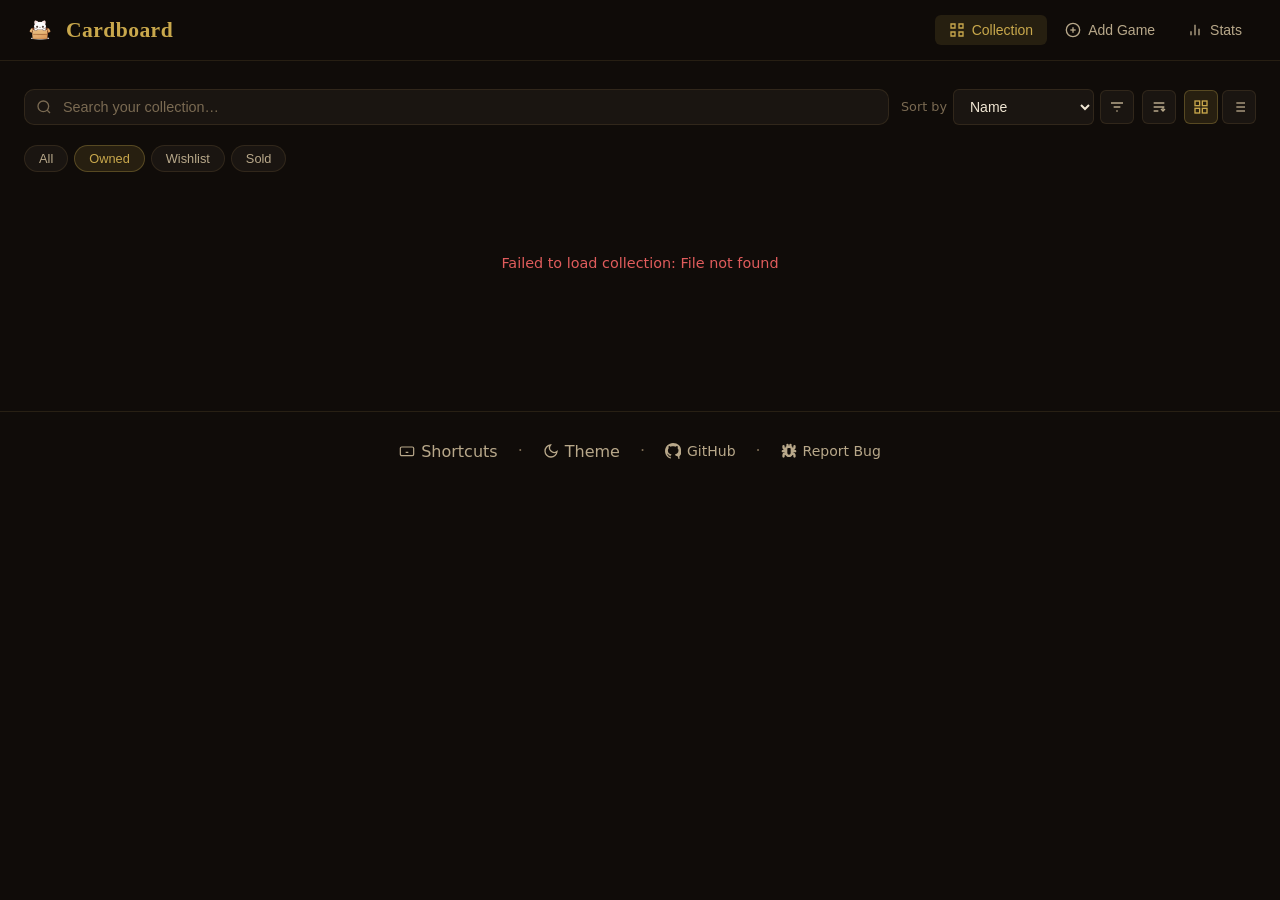
==== frontend/index.html @ 09f538b0 "expansion board game addition feature and bug fixes." ====
<!DOCTYPE html>
<html lang="en">
<head>
  <script>(function(){var t=localStorage.getItem('cardboard_theme');if(t==='light')document.documentElement.setAttribute('data-theme','light');})();</script>
  <meta charset="UTF-8" />
  <meta name="viewport" content="width=device-width, initial-scale=1.0" />
  <title>Cardboard</title>
  <link rel="icon" type="image/png" href="cardboard-icon.png" />
  <link rel="stylesheet" href="css/style.css" />
</head>
<body>
  <!-- Header -->
  <header class="header">
    <div class="header-inner">
      <div class="logo">
        <img class="logo-icon" src="cardboard-icon.png" alt="Cardboard" />
        <span class="logo-text">Cardboard</span>
      </div>
      <nav class="nav">
        <button class="nav-btn active" data-view="collection" title="My Collection">
          <svg viewBox="0 0 24 24" fill="none" stroke="currentColor" stroke-width="2"><path d="M3 3h6v6H3zM15 3h6v6h-6zM3 15h6v6H3zM15 15h6v6h-6z"/></svg>
          <span>Collection</span>
        </button>
        <button class="nav-btn" data-view="add" title="Add Game">
          <svg viewBox="0 0 24 24" fill="none" stroke="currentColor" stroke-width="2"><circle cx="12" cy="12" r="10"/><line x1="12" y1="8" x2="12" y2="16"/><line x1="8" y1="12" x2="16" y2="12"/></svg>
          <span>Add Game</span>
        </button>
        <button class="nav-btn" data-view="stats" title="Statistics">
          <svg viewBox="0 0 24 24" fill="none" stroke="currentColor" stroke-width="2"><line x1="18" y1="20" x2="18" y2="10"/><line x1="12" y1="20" x2="12" y2="4"/><line x1="6" y1="20" x2="6" y2="14"/></svg>
          <span>Stats</span>
        </button>
      </nav>
    </div>
  </header>

  <main class="main">
    <!-- Collection View -->
    <section id="view-collection" class="view active">
      <div class="collection-toolbar">
        <div class="search-wrapper">
          <svg class="search-icon" viewBox="0 0 24 24" fill="none" stroke="currentColor" stroke-width="2"><circle cx="11" cy="11" r="8"/><path d="m21 21-4.35-4.35"/></svg>
          <input type="text" id="collection-search" class="search-input" placeholder="Search your collection…" autocomplete="off" aria-label="Search your collection" />
          <button class="clear-search" id="clear-search" title="Clear search" style="display:none">
            <svg viewBox="0 0 24 24" fill="none" stroke="currentColor" stroke-width="2"><line x1="18" y1="6" x2="6" y2="18"/><line x1="6" y1="6" x2="18" y2="18"/></svg>
          </button>
        </div>
        <div class="toolbar-controls">
          <div class="sort-group">
            <label class="sort-label" for="sort-by">Sort by</label>
            <select id="sort-by" class="select">
              <option value="name">Name</option>
              <option value="date_added">Date Added</option>
              <option value="user_rating">My Rating</option>
              <option value="min_playtime">Playtime</option>
              <option value="min_players">Players</option>
              <option value="difficulty">Difficulty</option>
              <option value="last_played">Last Played</option>
              <option value="purchase_date">Purchase Date</option>
              <option value="purchase_price">Purchase Price</option>
            </select>
            <button id="sort-dir" class="icon-btn sort-dir-btn" title="Toggle sort direction" data-dir="asc">
              <svg viewBox="0 0 24 24" fill="none" stroke="currentColor" stroke-width="2"><path d="M3 6h18M7 12h10M11 18h2"/></svg>
            </button>
          </div>
          <button class="icon-btn" id="show-expansions-btn" title="Show expansions" aria-pressed="false">
            <svg viewBox="0 0 24 24" fill="none" stroke="currentColor" stroke-width="2"><path d="M4 6h16M4 12h16M4 18h7"/><path d="M15 15l3 3 3-3"/><line x1="18" y1="18" x2="18" y2="12"/></svg>
          </button>
          <div class="view-toggle">
            <button class="icon-btn active" id="view-grid" title="Grid view">
              <svg viewBox="0 0 24 24" fill="none" stroke="currentColor" stroke-width="2"><rect x="3" y="3" width="7" height="7"/><rect x="14" y="3" width="7" height="7"/><rect x="3" y="14" width="7" height="7"/><rect x="14" y="14" width="7" height="7"/></svg>
            </button>
            <button class="icon-btn" id="view-list" title="List view">
              <svg viewBox="0 0 24 24" fill="none" stroke="currentColor" stroke-width="2"><line x1="8" y1="6" x2="21" y2="6"/><line x1="8" y1="12" x2="21" y2="12"/><line x1="8" y1="18" x2="21" y2="18"/><line x1="3" y1="6" x2="3.01" y2="6"/><line x1="3" y1="12" x2="3.01" y2="12"/><line x1="3" y1="18" x2="3.01" y2="18"/></svg>
            </button>
          </div>
        </div>
      </div>

      <!-- Advanced filter panel -->
      <div class="filter-panel" id="filter-panel">
        <div class="filter-panel-inner">
          <button class="filter-pill" id="filter-never-played">Never Played</button>
          <div class="filter-field">
            <label class="filter-label" for="filter-players">Players</label>
            <input type="number" id="filter-players" class="filter-input" min="1" max="99" placeholder="any">
          </div>
          <div class="filter-field">
            <label class="filter-label" for="filter-time">Time</label>
            <input type="number" id="filter-time" class="filter-input" min="1" placeholder="any">
            <span class="filter-unit">min</span>
          </div>
          <button class="pick-for-me-btn" id="pick-for-me-btn" style="display:none" aria-label="Pick a random matching game">🎲 Pick for Me</button>
          <div id="filter-mechanics-chips" class="filter-chips-row" style="display:none"></div>
          <div id="filter-categories-chips" class="filter-chips-row" style="display:none"></div>
          <button class="filter-clear-all" id="filter-clear-all">Clear filters</button>
        </div>
      </div>

      <!-- Status filter pills -->
      <div class="status-pills" id="status-pills">
        <button class="pill" data-status="all">All</button>
        <button class="pill active" data-status="owned">Owned</button>
        <button class="pill" data-status="wishlist">Wishlist</button>
        <button class="pill" data-status="sold">Sold</button>
      </div>

      <div id="collection-stats" class="collection-stats"></div>

      <div id="games-container" class="games-grid">
        <div class="loading-spinner">
          <div class="spinner"></div>
          <p>Loading your collection…</p>
        </div>
      </div>

      <div id="empty-state" class="empty-state" style="display:none">
        <svg viewBox="0 0 24 24" fill="none" stroke="currentColor" stroke-width="1.5"><path d="M3 3h6v6H3zM15 3h6v6h-6zM3 15h6v6H3zM15 15h6v6h-6z"/></svg>
        <h2>Your collection is empty</h2>
        <p>Add your first game to get started.</p>
        <button class="btn btn-primary" data-view="add">Add your first game</button>
      </div>
    </section>

    <!-- Add Game View -->
    <section id="view-add" class="view">
      <div class="add-view-inner">
        <div class="page-header">
          <h1>Add a Game</h1>
          <p>Enter game details manually.</p>
        </div>

        <form id="manual-form" class="game-form">
          <div class="form-grid">
            <div class="form-group full-width">
              <label for="m-name">Game Name *</label>
              <input type="text" id="m-name" name="name" required placeholder="e.g. Ticket to Ride" />
            </div>
            <div class="form-group">
              <label for="m-status">Status</label>
              <select id="m-status" name="status" class="form-input">
                <option value="owned">Owned</option>
                <option value="wishlist">Wishlist</option>
                <option value="sold">Sold</option>
              </select>
            </div>
            <div class="form-group">
              <label for="m-year">Year Published</label>
              <input type="number" id="m-year" name="year_published" placeholder="2004" min="1800" max="2030" />
            </div>
            <div class="form-group">
              <label for="m-min-players">Min Players</label>
              <input type="number" id="m-min-players" name="min_players" placeholder="2" min="1" max="20" />
            </div>
            <div class="form-group">
              <label for="m-max-players">Max Players</label>
              <input type="number" id="m-max-players" name="max_players" placeholder="5" min="1" />
            </div>
            <div class="form-group">
              <label for="m-min-playtime">Min Playtime (min)</label>
              <input type="number" id="m-min-playtime" name="min_playtime" placeholder="30" min="1" />
            </div>
            <div class="form-group">
              <label for="m-max-playtime">Max Playtime (min)</label>
              <input type="number" id="m-max-playtime" name="max_playtime" placeholder="90" min="1" />
            </div>
            <div class="form-group">
              <label for="m-difficulty">Difficulty (1–5)</label>
              <input type="number" id="m-difficulty" name="difficulty" placeholder="2.5" min="1" max="5" step="0.1" />
            </div>
            <div class="form-group full-width">
              <label>Cover Image</label>
              <div class="image-edit-area">
                <div class="image-edit-preview" id="add-image-preview">
                  <span class="image-edit-empty">No image</span>
                </div>
                <div class="image-edit-controls">
                  <input type="url" id="m-image-url" name="image_url" class="form-input" placeholder="Paste image URL…" />
                  <div class="image-edit-row">
                    <label class="btn btn-secondary btn-sm image-upload-label">
                      <input type="file" id="add-image-file" accept="image/jpeg,image/png,image/gif,image/webp" style="display:none">
                      <svg viewBox="0 0 24 24" fill="none" stroke="currentColor" stroke-width="2" style="width:14px;height:14px;flex-shrink:0"><path d="M21 15v4a2 2 0 01-2 2H5a2 2 0 01-2-2v-4"/><polyline points="17 8 12 3 7 8"/><line x1="12" y1="3" x2="12" y2="15"/></svg>
                      Upload file
                    </label>
                    <button type="button" class="btn btn-ghost btn-sm" id="add-image-remove" style="display:none">Remove</button>
                  </div>
                </div>
              </div>
            </div>
            <div class="form-group full-width">
              <label for="m-description">Description</label>
              <textarea id="m-description" name="description" rows="3" placeholder="A brief description of the game…"></textarea>
            </div>
            <div class="form-group full-width">
              <label for="m-labels">Labels <span class="hint">(comma-separated, e.g. Favourite, Kid-friendly)</span></label>
              <input type="text" id="m-labels" name="labels_raw" placeholder="Favourite, Solo, Kid-friendly" />
            </div>
            <div class="form-group full-width">
              <label for="m-categories">Categories <span class="hint">(comma-separated)</span></label>
              <input type="text" id="m-categories" name="categories_raw" placeholder="Strategy, Card Game" />
            </div>
            <div class="form-group full-width">
              <label for="m-mechanics">Mechanics <span class="hint">(comma-separated)</span></label>
              <input type="text" id="m-mechanics" name="mechanics_raw" placeholder="Hand Management, Set Collection" />
            </div>
            <div class="form-group full-width">
              <label for="m-designers">Designers <span class="hint">(comma-separated)</span></label>
              <input type="text" id="m-designers" name="designers_raw" placeholder="Alan Moon" />
            </div>
            <div class="form-group full-width">
              <label for="m-publishers">Publishers <span class="hint">(comma-separated)</span></label>
              <input type="text" id="m-publishers" name="publishers_raw" placeholder="Days of Wonder" />
            </div>
            <div class="form-group">
              <label for="m-purchase-date">Purchase Date</label>
              <input type="date" id="m-purchase-date" name="purchase_date" class="date-input" />
            </div>
            <div class="form-group">
              <label for="m-purchase-price">Purchase Price ($)</label>
              <input type="number" id="m-purchase-price" name="purchase_price" placeholder="29.99" step="0.01" min="0" />
            </div>
            <div class="form-group full-width">
              <label for="m-purchase-location">Purchase Location</label>
              <input type="text" id="m-purchase-location" name="purchase_location" placeholder="Amazon, local game shop…" />
            </div>
            <div class="form-group full-width">
              <label for="m-location">Storage Location</label>
              <div class="input-with-toggle">
                <input type="text" id="m-location" name="location" placeholder="Shelf 2, Box A…" />
                <label class="inline-toggle">
                  <input type="checkbox" id="m-show-location" name="show_location">
                  Show on card
                </label>
              </div>
            </div>
          </div>
          <div class="form-actions">
            <button type="submit" class="btn btn-primary">Add to Collection</button>
          </div>
        </form>
      </div>
    </section>

    <!-- Statistics View -->
    <section id="view-stats" class="view">
      <div id="stats-content">
        <div class="loading-spinner">
          <div class="spinner"></div>
          <p>Loading statistics…</p>
        </div>
      </div>
    </section>
  </main>

  <!-- Game Detail Modal -->
  <div id="game-modal" class="modal" role="dialog" aria-modal="true" aria-labelledby="modal-title" style="display:none">
    <div class="modal-backdrop" id="modal-backdrop"></div>
    <div class="modal-container">
      <div class="modal-inner" id="modal-inner"></div>
    </div>
  </div>

  <!-- Toast notifications -->
  <div id="toast-container" class="toast-container"></div>

  <!-- Footer -->
  <footer class="footer">
    <div class="footer-content">
      <button class="footer-link" id="shortcuts-btn" title="Keyboard shortcuts">
        <svg viewBox="0 0 24 24" fill="none" stroke="currentColor" stroke-width="1.8" width="14" height="14"><rect x="2" y="6" width="20" height="13" rx="2"/><path d="M6 10h.01M10 10h.01M14 10h.01M18 10h.01M6 14h.01M18 14h.01M10 14h4"/></svg>
        <span>Shortcuts</span>
      </button>
      <span class="footer-separator">·</span>
      <button class="footer-link" id="theme-toggle-btn" title="Switch to light mode">
        <svg class="theme-icon-moon" viewBox="0 0 24 24" fill="none" stroke="currentColor" stroke-width="2" width="14" height="14"><path d="M21 12.79A9 9 0 1 1 11.21 3 7 7 0 0 0 21 12.79z"/></svg>
        <svg class="theme-icon-sun" viewBox="0 0 24 24" fill="none" stroke="currentColor" stroke-width="2" width="14" height="14"><circle cx="12" cy="12" r="5"/><line x1="12" y1="1" x2="12" y2="3"/><line x1="12" y1="21" x2="12" y2="23"/><line x1="4.22" y1="4.22" x2="5.64" y2="5.64"/><line x1="18.36" y1="18.36" x2="19.78" y2="19.78"/><line x1="1" y1="12" x2="3" y2="12"/><line x1="21" y1="12" x2="23" y2="12"/><line x1="4.22" y1="19.78" x2="5.64" y2="18.36"/><line x1="18.36" y1="5.64" x2="19.78" y2="4.22"/></svg>
        <span>Theme</span>
      </button>
      <span class="footer-separator">·</span>
      <a href="https://github.com/placeholder" class="footer-link" target="_blank" rel="noopener noreferrer" title="GitHub Profile">
        <svg viewBox="0 0 24 24" fill="currentColor"><path d="M12.0288 0.0332031C5.49355 0.0332031 0.0288086 5.498203 0.0288086 12.0332C0.0288086 17.4682 3.51465 21.9432 7.96465 23.3682C8.46465 23.4682 8.66465 23.0682 8.66465 22.8332C8.66465 22.5332 8.64465 21.6332 8.64465 20.6682C5.96465 21.1332 5.26465 19.6682 5.01465 19.0332C4.91465 18.6332 4.31465 17.4682 3.76465 17.1682C3.31465 16.9682 2.71465 16.2682 3.71465 16.2332C4.66465 16.2182 5.36465 17.6682 5.56465 18.0682C6.66465 19.7682 8.31465 19.2332 9.01465 18.8332C9.11465 18.0332 9.36465 17.4682 9.66465 16.8332C6.96465 16.5332 4.31465 15.4682 4.31465 11.3332C4.31465 9.8332 4.76465 8.6682 5.56465 7.8332C5.46465 7.4682 5.01465 6.2332 5.71465 4.5332C5.71465 4.5332 6.71465 3.9682 8.66465 5.6332C9.66465 5.2332 10.7147 5.0332 11.6647 5.0332C13.0147 5.0332 14.3647 5.2332 15.3647 5.6332C17.6647 3.9332 18.6647 4.5332 18.6647 4.5332C19.6647 6.2332 19.0147 7.4682 18.8647 7.8332C19.7647 8.6682 20.2647 9.8332 20.2647 11.3332C20.2647 15.4682 17.2647 16.5332 15.0147 16.8332C15.3647 17.4682 15.6647 18.0332 15.6647 18.8332C16.7647 19.2332 18.6647 19.7682 18.6647 19.7682C19.9647 21.2332 20.0147 23.0332 20.0147 23.4332C20.0147 23.8332 20.4147 24.1682 20.8647 24.1682C21.3647 24.1682 21.7647 23.8332 21.7647 23.4332C21.7647 23.0332 21.6647 21.2332 21.6647 19.7682C21.6647 19.7682 22.7647 18.8332 24.0147 16.8332C24.0147 15.4682 24.0147 13.0332 24.0147 10.0332C24.0147 5.498203 19.5647 0.0332031 12.0288 0.0332031Z"/></svg>
        <span>GitHub</span>
      </a>
      <span class="footer-separator">·</span>
      <a href="#" class="footer-link" title="Report a Bug">
        <svg viewBox="0 0 24 24" fill="none" stroke="currentColor" stroke-width="2"><path d="M10.5 2.75134C10.5 2.33713 10.1642 2.00134 9.75 2.00134C9.33579 2.00134 9 2.33713 9 2.75134V3.50345C9 4.13591 9.19571 4.72266 9.52988 5.20644C8.13703 5.68546 7.11506 6.96179 7.00909 8.49031H6.76245L6.75315 8.49029C5.51052 8.48515 4.50733 7.47364 4.51247 6.23101L4.51861 4.74541C4.52032 4.3312 4.18593 3.99403 3.77172 3.99232C3.35751 3.9906 3.02034 4.325 3.01863 4.73921L3.01248 6.22481C3.00392 8.29586 4.6759 9.98171 6.74695 9.99027L6.76245 9.99031H7V11.5H2.75C2.33579 11.5 2 11.8358 2 12.25C2 12.6642 2.33579 13 2.75 13H7V14.9923H6.76245L6.74695 14.9923C4.6759 15.0009 3.00392 16.6867 3.01248 18.7578L3.01863 20.2434C3.02034 20.6576 3.35751 20.992 3.77172 20.9903C4.18593 20.9886 4.52032 20.6514 4.51861 20.2372L4.51247 18.7516C4.50733 17.509 5.51052 16.4975 6.75315 16.4923L6.76245 16.4923H7.22633C7.86093 18.5251 9.75816 20.0005 12 20.0005C14.2418 20.0005 16.1391 18.5251 16.7737 16.4923H17.2375L17.2468 16.4923C18.4895 16.4975 19.4927 17.509 19.4875 18.7516L19.4814 20.2372C19.4797 20.6514 19.8141 20.9886 20.2283 20.9903C20.6425 20.992 20.9797 20.6576 20.9814 20.2434L20.9875 18.7578C20.9961 16.6867 19.3241 15.0009 17.253 14.9923L17.2375 14.9923H17V13H21.2514C21.6656 13 22.0014 12.6642 22.0014 12.25C22.0014 11.8358 21.6656 11.5 21.2514 11.5H17V9.99031H17.2375L17.253 9.99027C19.3241 9.98171 20.9961 8.29586 20.9875 6.2248L20.9814 4.73921C20.9797 4.325 20.6425 3.9906 20.2283 3.99232C19.8141 3.99403 19.4797 4.3312 19.4814 4.74541L19.4875 6.23101C19.4927 7.47364 18.4895 8.48515 17.2468 8.49029L17.2375 8.49031H16.9909C16.8849 6.96179 15.863 5.68546 14.4701 5.20644C14.8043 4.72267 15 4.13592 15 3.50345V2.75134C15 2.33713 14.6642 2.00134 14.25 2.00134C13.8358 2.00134 13.5 2.33713 13.5 2.75134V3.50345C13.5 4.33188 12.8284 5.00345 12 5.00345C11.1716 5.00345 10.5 4.33188 10.5 3.50345V2.75134ZM8.5 8.75348C8.5 7.51084 9.50736 6.50348 10.75 6.50348H13.25C14.4926 6.50348 15.5 7.51084 15.5 8.75348V15.0005C15.5 16.9335 13.933 18.5005 12 18.5005C10.067 18.5005 8.5 16.9335 8.5 15.0005V8.75348Z" fill="currentColor"/></svg>
        <span>Report Bug</span>
      </a>
    </div>
  </footer>

  <script type="module" src="/js/model-viewer.min.js"></script>
  <script src="js/api.js"></script>
  <script src="js/ui.js"></script>
  <script src="js/confetti.js"></script>
  <script src="js/app.js"></script>
</body>
</html>
---- frontend/css/style.css ----
/* ===== Reset & Base ===== */
*, *::before, *::after { box-sizing: border-box; margin: 0; padding: 0; }

:root {
  --bg:                 #100c09;
  --bg-2:               #1a1511;
  --bg-3:               #241d16;
  --bg-4:               #2e261c;
  --border:             rgba(210,170,100,0.12);
  --border-hover:       rgba(210,170,100,0.30);
  --text:               #f0e6d3;
  --text-2:             #b8a88a;
  --text-3:             #7a6a52;
  --accent:             #c9a84c;
  --accent-2:           #e8c468;
  --accent-glow:        rgba(201,168,76,0.22);
  --danger:             #e05c5c;
  --danger-bg:          rgba(224,92,92,0.12);
  --success:            #6ab572;
  --success-bg:         rgba(106,181,114,0.12);
  --warning:            #e8a020;
  --radius:             10px;
  --radius-sm:          6px;
  --radius-lg:          14px;
  --shadow:             0 4px 24px rgba(0,0,0,0.5);
  --shadow-lg:          0 8px 48px rgba(0,0,0,0.7);
  --transition:         0.18s ease;
  /* Theme-aware variables */
  --bg-glass:           rgba(16,12,9,0.92);
  --overlay:            rgba(0,0,0,0.65);
  --overlay-sm:         rgba(0,0,0,0.45);
  --img-gradient:       rgba(16,12,9,0);
  --img-gradient-end:   rgba(16,12,9,0.72);
  --btn-on-accent:      #1a1208;
  --accent-teal:        #4db8a0;
  --accent-teal-bg:     rgba(77,184,160,0.18);
  --accent-teal-border: rgba(77,184,160,0.4);
}

[data-theme="light"] {
  --bg:               #fdf8f2;
  --bg-2:             #f5ede0;
  --bg-3:             #ede0cf;
  --bg-4:             #e4d5bf;
  --border:           rgba(140,100,50,0.18);
  --border-hover:     rgba(140,100,50,0.40);
  --text:             #2a1f12;
  --text-2:           #6b5740;
  --text-3:           #9a7f63;
  --shadow:           0 4px 24px rgba(0,0,0,0.10);
  --shadow-lg:        0 8px 48px rgba(0,0,0,0.16);
  --accent-glow:      rgba(201,168,76,0.15);
  --danger-bg:        rgba(224,92,92,0.10);
  --success-bg:       rgba(106,181,114,0.10);
  --bg-glass:         rgba(253,248,242,0.92);
  --overlay:          rgba(0,0,0,0.50);
  --overlay-sm:       rgba(0,0,0,0.30);
  --img-gradient:     rgba(253,248,242,0);
  --img-gradient-end: rgba(0,0,0,0.45);
}

html { font-size: 16px; }

body {
  font-family: system-ui, sans-serif;
  background: var(--bg);
  color: var(--text);
  line-height: 1.6;
  -webkit-font-smoothing: antialiased;
  min-height: 100vh;
}

a { color: var(--accent); text-decoration: none; }
a:hover { color: var(--accent-2); text-decoration: underline; }

/* Custom scrollbar */
::-webkit-scrollbar { width: 6px; }
::-webkit-scrollbar-track { background: var(--bg); }
::-webkit-scrollbar-thumb { background: var(--bg-4); border-radius: 3px; }

/* ===== Header ===== */
.header {
  position: sticky;
  top: 0;
  z-index: 100;
  background: var(--bg-glass);
  -webkit-backdrop-filter: blur(12px);
  backdrop-filter: blur(12px);
  border-bottom: 1px solid var(--border);
}

.header-inner {
  max-width: 1400px;
  margin: 0 auto;
  padding: 0 24px;
  height: 60px;
  display: flex;
  align-items: center;
  justify-content: space-between;
  gap: 24px;
}

.logo {
  display: flex;
  align-items: center;
  gap: 10px;
  flex-shrink: 0;
}

.logo-icon {
  width: 32px;
  height: 32px;
  color: var(--accent);
  cursor: pointer;
}

.logo-text {
  font-family: Georgia, serif;
  font-size: 1.35rem;
  font-weight: 700;
  color: var(--accent);
  letter-spacing: 0.02em;
  cursor: pointer;
}

.logo-icon:hover, .logo-text:hover {
  opacity: 0.8;
}

.nav {
  display: flex;
  align-items: center;
  gap: 4px;
}

.nav-btn,
.nav-btn[href] {
  display: flex;
  align-items: center;
  gap: 7px;
  padding: 7px 14px;
  border: none;
  border-radius: var(--radius-sm);
  background: transparent;
  color: var(--text-2);
  font-size: 0.875rem;
  font-weight: 500;
  cursor: pointer;
  transition: background var(--transition), color var(--transition);
  text-decoration: none;
}

.nav-btn svg,
.nav-btn[href] svg { width: 16px; height: 16px; flex-shrink: 0; }

.nav-btn:hover,
.nav-btn[href]:hover { background: var(--bg-3); color: var(--text); text-decoration: none; }

/* ===== Footer ===== */
.footer {
  padding: 24px 0;
  text-align: center;
  border-top: 1px solid var(--border);
  margin-top: 48px;
}

.footer-content {
  display: inline-flex;
  align-items: center;
  gap: 12px;
  flex-wrap: wrap;
  justify-content: center;
}

.footer-link {
  display: inline-flex;
  align-items: center;
  gap: 6px;
  color: var(--text-2);
  font-size: 0.875rem;
  text-decoration: none;
  transition: color var(--transition);
  padding: 4px 8px;
  border-radius: var(--radius-sm);
}

.footer-link:hover {
  color: var(--text);
  background: var(--bg-3);
}

.footer-link svg {
  width: 16px;
  height: 16px;
}

.footer-separator {
  color: var(--text-3);
  font-weight: 500;
}

button.footer-link {
  background: none;
  border: none;
  cursor: pointer;
  font-family: inherit;
  font-size: inherit;
}

/* ===== Theme Toggle Icons ===== */
.theme-icon-sun  { display: none; }
.theme-icon-moon { display: block; }
[data-theme="light"] .theme-icon-sun  { display: block; }
[data-theme="light"] .theme-icon-moon { display: none; }

/* ===== Shortcuts Overlay ===== */
.shortcuts-overlay {
  position: fixed;
  inset: 0;
  background: var(--overlay);
  display: flex;
  align-items: center;
  justify-content: center;
  z-index: 500;
  opacity: 0;
  transition: opacity 0.18s ease;
}
.shortcuts-overlay.open { opacity: 1; }

.shortcuts-panel {
  background: var(--bg-2);
  border: 1px solid var(--border);
  border-radius: var(--radius-lg);
  padding: 20px 24px 24px;
  min-width: 300px;
  max-width: 400px;
  width: 90%;
  box-shadow: var(--shadow-lg);
}

.shortcuts-header {
  display: flex;
  align-items: center;
  justify-content: space-between;
  margin-bottom: 16px;
}

.shortcuts-title {
  font-size: 0.95rem;
  font-weight: 600;
  color: var(--text);
}

.shortcuts-close {
  background: none;
  border: none;
  cursor: pointer;
  color: var(--text-3);
  padding: 4px;
  border-radius: var(--radius-sm);
  display: flex;
  transition: color var(--transition);
}
.shortcuts-close:hover { color: var(--text); }

.shortcuts-list {
  list-style: none;
  margin: 0;
  padding: 0;
  display: flex;
  flex-direction: column;
  gap: 10px;
}

.shortcuts-row {
  display: flex;
  align-items: center;
  gap: 14px;
}

.kbd {
  display: inline-flex;
  align-items: center;
  justify-content: center;
  min-width: 36px;
  padding: 3px 8px;
  background: var(--bg-3);
  border: 1px solid var(--border-hover);
  border-radius: 5px;
  font-family: monospace;
  font-size: 0.8rem;
  color: var(--accent);
  flex-shrink: 0;
}

.shortcuts-desc {
  font-size: 0.875rem;
  color: var(--text-2);
}

.nav-btn.active {
  background: rgba(201,168,76,0.12);
  color: var(--accent);
}

/* ===== Main Layout ===== */
.main {
  max-width: 1400px;
  margin: 0 auto;
  padding: 28px 24px;
}

/* ===== Views ===== */
.view { display: none; }
.view.active { display: block; }

/* ===== Collection Toolbar ===== */
.collection-toolbar {
  display: flex;
  align-items: center;
  gap: 12px;
  margin-bottom: 20px;
  flex-wrap: wrap;
}

.search-wrapper {
  position: relative;
  flex: 1;
  min-width: 200px;
}

.search-icon {
  position: absolute;
  left: 12px;
  top: 50%;
  transform: translateY(-50%);
  width: 16px;
  height: 16px;
  color: var(--text-3);
  pointer-events: none;
}

.search-input {
  width: 100%;
  padding: 9px 36px 9px 38px;
  background: var(--bg-2);
  border: 1px solid var(--border);
  border-radius: var(--radius);
  color: var(--text);
  font-size: 0.9rem;
  outline: none;
  transition: border-color var(--transition);
}

.search-input::placeholder { color: var(--text-3); }
.search-input:focus { border-color: var(--accent); }

.clear-search {
  position: absolute;
  right: 8px;
  top: 50%;
  transform: translateY(-50%);
  background: none;
  border: none;
  color: var(--text-3);
  cursor: pointer;
  padding: 4px;
  display: flex;
  align-items: center;
}

.clear-search svg { width: 14px; height: 14px; }
.clear-search:hover { color: var(--text); }

/* Filter panel */
.filter-panel {
  overflow: hidden;
  max-height: 0;
  opacity: 0;
  transition: max-height 0.25s ease, opacity 0.2s ease, margin-bottom 0.25s ease;
  margin-bottom: 0;
}
.filter-panel.open {
  max-height: 300px;
  opacity: 1;
  margin-bottom: 16px;
}
.filter-chips-row {
  flex-basis: 100%;
  display: flex;
  flex-wrap: wrap;
  gap: 8px;
}
.filter-panel-inner {
  display: flex;
  align-items: center;
  gap: 12px;
  padding: 10px 14px;
  background: var(--bg-2);
  border: 1px solid var(--border);
  border-radius: var(--radius);
  flex-wrap: wrap;
}
.filter-pill {
  padding: 5px 14px;
  border: 1px solid var(--border);
  border-radius: 20px;
  background: var(--bg-3);
  color: var(--text-2);
  font-size: 0.8rem;
  font-weight: 500;
  cursor: pointer;
  transition: background var(--transition), color var(--transition), border-color var(--transition);
  white-space: nowrap;
}
.filter-pill:hover { background: var(--bg-4); color: var(--text); border-color: var(--border-hover); }
.filter-pill.active { background: rgba(201,168,76,0.12); color: var(--accent); border-color: rgba(201,168,76,0.3); }
.filter-field {
  display: flex;
  align-items: center;
  gap: 6px;
}
.filter-label {
  font-size: 0.8rem;
  color: var(--text-2);
  white-space: nowrap;
}
.filter-input {
  width: 64px;
  padding: 5px 8px;
  background: var(--bg-3);
  border: 1px solid var(--border);
  border-radius: var(--radius-sm);
  color: var(--text);
  font-size: 0.85rem;
  outline: none;
  transition: border-color var(--transition);
}
.filter-input:focus { border-color: var(--accent); }
.filter-unit {
  font-size: 0.8rem;
  color: var(--text-3);
}
.filter-clear-all {
  margin-left: auto;
  padding: 5px 12px;
  background: none;
  border: 1px solid var(--border);
  border-radius: var(--radius-sm);
  color: var(--text-3);
  font-size: 0.78rem;
  cursor: pointer;
  transition: color var(--transition), border-color var(--transition);
}
.filter-clear-all:hover { color: var(--danger); border-color: var(--danger); }

.pick-for-me-btn {
  padding: 5px 14px;
  background: var(--accent);
  border: none;
  border-radius: var(--radius-sm);
  color: var(--btn-on-accent);
  font-size: 0.8rem;
  font-weight: 600;
  cursor: pointer;
  white-space: nowrap;
  transition: background var(--transition), transform 0.1s;
}
.pick-for-me-btn:hover { background: var(--accent-2); }
.pick-for-me-btn:active { transform: scale(0.96); }

.toolbar-controls {
  display: flex;
  align-items: center;
  gap: 8px;
  flex-wrap: wrap;
}

.sort-group {
  display: flex;
  align-items: center;
  gap: 6px;
}

.sort-label {
  font-size: 0.8rem;
  color: var(--text-3);
  white-space: nowrap;
}

.select {
  padding: 8px 12px;
  background: var(--bg-2);
  border: 1px solid var(--border);
  border-radius: var(--radius-sm);
  color: var(--text);
  font-size: 0.875rem;
  outline: none;
  cursor: pointer;
  transition: border-color var(--transition);
}

.select:hover, .select:focus { border-color: var(--accent); }

.icon-btn {
  display: flex;
  align-items: center;
  justify-content: center;
  width: 34px;
  height: 34px;
  background: var(--bg-2);
  border: 1px solid var(--border);
  border-radius: var(--radius-sm);
  color: var(--text-2);
  cursor: pointer;
  transition: background var(--transition), color var(--transition), border-color var(--transition);
}

.icon-btn svg { width: 16px; height: 16px; }
.icon-btn:hover { background: var(--bg-3); color: var(--text); border-color: var(--border-hover); }
.icon-btn.active { background: rgba(201,168,76,0.12); color: var(--accent); border-color: rgba(201,168,76,0.3); }

.view-toggle { display: flex; gap: 4px; }

/* ===== Collection Stats ===== */
.collection-stats {
  font-size: 0.82rem;
  color: var(--text-3);
  margin-bottom: 20px;
  letter-spacing: 0.02em;
}

/* ===== Games Grid ===== */
.games-grid {
  display: grid;
  grid-template-columns: repeat(auto-fill, minmax(200px, 1fr));
  gap: 18px;
}

/* ===== Games List ===== */
.games-list {
  display: flex;
  flex-direction: column;
  gap: 8px;
}

/* ===== Game Card ===== */
.game-card {
  background: var(--bg-2);
  border: 1px solid var(--border);
  border-radius: var(--radius-lg);
  overflow: hidden;
  cursor: pointer;
  transition: transform var(--transition), border-color var(--transition), box-shadow var(--transition);
  display: flex;
  flex-direction: column;
}

.game-card:hover {
  transform: translateY(-3px);
  border-color: var(--accent);
  box-shadow: 0 8px 32px rgba(201,168,76,0.15);
}

.game-card-image {
  aspect-ratio: 3/4;
  background: var(--bg-3);
  display: flex;
  align-items: center;
  justify-content: center;
  overflow: hidden;
  position: relative;
}

.game-card-image img {
  width: 100%;
  height: 100%;
  object-fit: cover;
  display: block;
}

.placeholder-icon {
  width: 48px;
  height: 48px;
  color: var(--text-3);
  display: flex;
  flex-shrink: 0;
}

.game-card-body {
  padding: 14px;
  display: flex;
  flex-direction: column;
  gap: 8px;
  flex: 1;
}

.game-card-title {
  font-family: Georgia, serif;
  font-size: 0.95rem;
  font-weight: 700;
  color: var(--text);
  line-height: 1.3;
  display: -webkit-box;
  -webkit-line-clamp: 2;
  -webkit-box-orient: vertical;
  overflow: hidden;
}

.game-card-meta {
  display: flex;
  flex-wrap: wrap;
  gap: 4px;
}

.game-card-footer {
  margin-top: auto;
  display: flex;
  flex-direction: column;
  gap: 4px;
}

/* ===== Chips / Tags ===== */
.chip {
  display: inline-flex;
  align-items: center;
  padding: 2px 8px;
  background: var(--bg-3);
  border: 1px solid var(--border);
  border-radius: 20px;
  font-size: 0.72rem;
  color: var(--text-2);
  white-space: nowrap;
}

.chip-difficulty {
  background: rgba(201,168,76,0.1);
  border-color: rgba(201,168,76,0.25);
  color: var(--accent);
}

.tag {
  display: inline-flex;
  align-items: center;
  padding: 3px 10px;
  background: var(--bg-3);
  border-radius: 20px;
  font-size: 0.75rem;
  color: var(--text-2);
  border: 1px solid var(--border);
}

/* ===== Rating Stars ===== */
.rating-row { display: flex; align-items: center; gap: 6px; }

.rating-stars { display: flex; gap: 2px; }

.star {
  width: 14px;
  height: 14px;
  fill: var(--accent);
  color: var(--accent);
}

.star.empty {
  fill: none;
  color: var(--text-3);
  stroke: var(--text-3);
  stroke-width: 1.5;
}

.rating-num {
  font-size: 0.78rem;
  color: var(--text-2);
  font-weight: 500;
}

.unrated {
  font-size: 0.75rem;
  color: var(--text-3);
  font-style: italic;
}

.last-played-line {
  font-size: 0.72rem;
  color: var(--text-3);
}

/* ===== Game List Item ===== */
.game-list-item {
  display: flex;
  align-items: center;
  gap: 14px;
  padding: 12px 16px;
  background: var(--bg-2);
  border: 1px solid var(--border);
  border-radius: var(--radius);
  cursor: pointer;
  transition: border-color var(--transition), background var(--transition);
}

.game-list-item:hover { border-color: var(--accent); background: var(--bg-3); }

.list-thumb {
  width: 52px;
  height: 52px;
  border-radius: var(--radius-sm);
  overflow: hidden;
  background: var(--bg-3);
  flex-shrink: 0;
  display: flex;
  align-items: center;
  justify-content: center;
}

.list-thumb img { width: 100%; height: 100%; object-fit: cover; }

.list-info { flex: 1; min-width: 0; }

.list-title {
  font-weight: 600;
  font-size: 0.95rem;
  white-space: nowrap;
  overflow: hidden;
  text-overflow: ellipsis;
}

.list-meta {
  font-size: 0.78rem;
  color: var(--text-2);
  margin-top: 2px;
}

.list-rating {
  display: flex;
  align-items: center;
  gap: 6px;
  flex-shrink: 0;
}

/* ===== Loading & Empty ===== */
.loading-spinner {
  display: flex;
  flex-direction: column;
  align-items: center;
  justify-content: center;
  gap: 14px;
  padding: 60px 20px;
  color: var(--text-2);
  font-size: 0.9rem;
  grid-column: 1 / -1;
}

.spinner {
  width: 32px;
  height: 32px;
  border: 3px solid var(--bg-3);
  border-top-color: var(--accent);
  border-radius: 50%;
  animation: spin 0.7s linear infinite;
}

@keyframes spin { to { transform: rotate(360deg); } }

.empty-state {
  display: flex;
  flex-direction: column;
  align-items: center;
  gap: 16px;
  padding: 80px 20px;
  text-align: center;
  color: var(--text-3);
}

.empty-state svg { width: 56px; height: 56px; }
.empty-state h2 { font-size: 1.2rem; color: var(--text-2); font-weight: 600; }
.empty-state p { font-size: 0.9rem; max-width: 280px; }

/* ===== Add Game View ===== */
.add-view-inner {
  max-width: 800px;
  margin: 0 auto;
}

.page-header {
  margin-bottom: 28px;
}

.page-header h1 {
  font-family: Georgia, serif;
  font-size: 1.8rem;
  font-weight: 700;
  color: var(--text);
}

.page-header p {
  color: var(--text-2);
  font-size: 0.9rem;
  margin-top: 4px;
}

/* ===== Forms ===== */
.game-form {
  background: var(--bg-2);
  border: 1px solid var(--border);
  border-radius: var(--radius-lg);
  padding: 28px;
}

.form-grid {
  display: grid;
  grid-template-columns: repeat(2, 1fr);
  gap: 18px;
}

.form-group {
  display: flex;
  flex-direction: column;
  gap: 6px;
  position: relative;
}

.form-group.full-width { grid-column: 1 / -1; }

.form-group label {
  font-size: 0.8rem;
  font-weight: 500;
  color: var(--text-2);
  text-transform: uppercase;
  letter-spacing: 0.05em;
}

.form-group input:focus,
.form-group textarea:focus,
.form-input:focus { border-color: var(--accent); }

.form-group input::placeholder,
.form-group textarea::placeholder,
.form-input::placeholder { color: var(--text-3); }

.form-group textarea { resize: vertical; }

.hint {
  font-size: 0.75rem;
  color: var(--text-3);
  font-weight: 400;
  text-transform: none;
  letter-spacing: 0;
}

.form-actions {
  display: flex;
  justify-content: flex-end;
  margin-top: 24px;
  padding-top: 20px;
  border-top: 1px solid var(--border);
}

/* ===== Buttons ===== */
.btn {
  display: inline-flex;
  align-items: center;
  justify-content: center;
  gap: 7px;
  padding: 9px 18px;
  border: none;
  border-radius: var(--radius-sm);
  font-size: 0.875rem;
  font-weight: 500;
  font-family: inherit;
  cursor: pointer;
  transition: background var(--transition), opacity var(--transition), box-shadow var(--transition);
  white-space: nowrap;
}

.btn svg { width: 15px; height: 15px; flex-shrink: 0; }

.btn-primary {
  background: var(--accent);
  color: var(--btn-on-accent);
  font-weight: 600;
}

.btn-primary:hover {
  background: var(--accent-2);
  box-shadow: 0 4px 16px var(--accent-glow);
}

.btn-secondary {
  background: var(--bg-3);
  color: var(--text);
  border: 1px solid var(--border);
}

.btn-secondary:hover { background: var(--bg-4); border-color: var(--border-hover); }

.btn-ghost {
  background: transparent;
  color: var(--text-2);
  border: 1px solid transparent;
}

.btn-ghost:hover { background: var(--bg-3); color: var(--text); border-color: var(--border); }

.btn-danger {
  background: var(--danger-bg);
  color: var(--danger);
  border: 1px solid rgba(224,92,92,0.25);
}

.btn-danger:hover { background: rgba(224,92,92,0.2); }

.btn-sm { padding: 5px 12px; font-size: 0.8rem; }

/* ===== Modal ===== */
.modal {
  display: none;
  position: fixed;
  inset: 0;
  z-index: 200;
  align-items: center;
  justify-content: center;
  padding: 20px;
}

.modal-backdrop {
  position: absolute;
  inset: 0;
  background: var(--overlay);
  backdrop-filter: blur(4px);
}

.modal-container {
  position: relative;
  z-index: 1;
  width: 100%;
  max-width: 640px;
  max-height: 90vh;
  overflow-y: auto;
  background: var(--bg-2);
  border-radius: var(--radius-lg);
  border: 1px solid var(--border-hover);
  box-shadow: var(--shadow-lg);
  transform: scale(0.96) translateY(10px);
  opacity: 0;
  transition: transform 0.2s ease, opacity 0.2s ease;
}

.modal.open .modal-container {
  transform: scale(1) translateY(0);
  opacity: 1;
}

/* ===== Modal Hero ===== */
.modal-hero {
  height: 220px;
  background-size: cover;
  background-position: center;
  position: relative;
  border-radius: var(--radius-lg) var(--radius-lg) 0 0;
  overflow: hidden;
}

.modal-hero-overlay {
  position: absolute;
  inset: 0;
  background: linear-gradient(to bottom, var(--img-gradient) 0%, var(--img-gradient-end) 100%);
}

.modal-hero-placeholder {
  background: var(--bg-3);
  display: flex;
  align-items: center;
  justify-content: center;
}

.modal-hero-placeholder .placeholder-icon {
  width: 64px;
  height: 64px;
}

.modal-close {
  position: absolute;
  top: 12px;
  right: 12px;
  width: 34px;
  height: 34px;
  background: var(--overlay-sm);
  border: 1px solid var(--border);
  border-radius: 50%;
  color: var(--text);
  cursor: pointer;
  display: flex;
  align-items: center;
  justify-content: center;
  transition: background var(--transition);
  z-index: 2;
}

.modal-close svg { width: 16px; height: 16px; }
.modal-close:hover { background: var(--overlay); }

.modal-back-btn {
  position: absolute;
  top: 12px;
  left: 12px;
  width: 34px;
  height: 34px;
  border-radius: 50%;
  background: var(--overlay-sm);
  border: 1px solid var(--border);
  color: var(--text);
  cursor: pointer;
  display: flex;
  align-items: center;
  justify-content: center;
  transition: background var(--transition);
  z-index: 2;
}
.modal-back-btn svg { width: 18px; height: 18px; }
.modal-back-btn:hover { background: var(--overlay); }

/* ===== Modal Body ===== */
.modal-body {
  padding: 24px;
  display: flex;
  flex-direction: column;
  gap: 20px;
}

.modal-title-row {
  display: flex;
  align-items: baseline;
  gap: 12px;
  flex-wrap: wrap;
}

.modal-title {
  font-family: Georgia, serif;
  font-size: 1.5rem;
  font-weight: 700;
  line-height: 1.2;
}

.modal-year {
  font-size: 0.9rem;
  color: var(--text-3);
  flex-shrink: 0;
}

.modal-chips {
  display: flex;
  flex-wrap: wrap;
  gap: 6px;
}

/* ===== Difficulty Bar ===== */
.modal-difficulty { display: flex; align-items: center; gap: 10px; }

.difficulty-bar {
  display: flex;
  gap: 3px;
}

.diff-segment {
  width: 28px;
  height: 6px;
  background: var(--bg-4);
  border-radius: 3px;
  transition: background var(--transition);
}

.diff-segment.filled { background: var(--accent); }

.diff-label {
  font-size: 0.78rem;
  color: var(--text-2);
}

/* ===== Modal Tags ===== */
.modal-tags-group { display: flex; flex-direction: column; gap: 6px; }

.modal-tags-label {
  font-size: 0.75rem;
  font-weight: 600;
  text-transform: uppercase;
  letter-spacing: 0.06em;
  color: var(--text-3);
}

.modal-tags { display: flex; flex-wrap: wrap; gap: 5px; }

/* ===== Expansion relationship ===== */
.modal-part-of {
  font-size: 0.85rem;
  color: var(--text-3);
  margin-bottom: 4px;
}

.expansion-link-btn {
  background: none;
  border: none;
  padding: 0;
  color: var(--accent);
  cursor: pointer;
  font-size: inherit;
  font-family: inherit;
  text-decoration: underline;
  text-underline-offset: 2px;
}
.expansion-link-btn:hover { color: var(--accent-hover, var(--accent)); }

.expansion-chip {
  background: var(--bg-3);
  border: 1px solid var(--border);
  border-radius: 20px;
  padding: 3px 10px;
  font-size: 0.8rem;
  cursor: pointer;
  font-family: inherit;
  color: var(--text);
  transition: background 0.15s, border-color 0.15s;
}
.expansion-chip:hover { background: var(--bg-4); border-color: var(--accent); color: var(--accent); }
.expansion-chip.expansion-chip-wishlist { border-color: var(--accent-teal); color: var(--accent-teal); }
.expansion-chip.expansion-chip-sold     { opacity: 0.55; }

/* Base game picker (edit mode) */
.base-game-picker {
  display: flex;
  gap: 6px;
  align-items: center;
}
.base-game-picker .form-input { flex: 1; }

.base-game-dropdown {
  position: absolute;
  z-index: 200;
  background: var(--bg-2);
  border: 1px solid var(--border);
  border-radius: 8px;
  overflow: hidden;
  box-shadow: 0 4px 16px rgba(0,0,0,0.3);
  max-height: 240px;
  overflow-y: auto;
}
.base-game-option {
  display: block;
  width: 100%;
  background: none;
  border: none;
  padding: 9px 14px;
  text-align: left;
  font-size: 0.9rem;
  font-family: inherit;
  color: var(--text);
  cursor: pointer;
}
.base-game-option:hover { background: var(--bg-4); }

/* ===== Modal Sections ===== */
.modal-section { display: flex; flex-direction: column; gap: 8px; }

.section-label {
  font-size: 0.75rem;
  font-weight: 600;
  text-transform: uppercase;
  letter-spacing: 0.06em;
  color: var(--text-3);
}

.section-label-row {
  display: flex;
  align-items: center;
  justify-content: space-between;
}

/* ===== Rating Widget ===== */
.rating-widget {
  display: flex;
  align-items: center;
  gap: 10px;
  flex-wrap: wrap;
}

.rating-stars-interactive {
  display: flex;
  gap: 2px;
}

.star-btn {
  background: none;
  border: none;
  padding: 2px;
  cursor: pointer;
  color: var(--text-3);
  transition: color var(--transition), transform var(--transition);
}

.star-btn svg {
  width: 22px;
  height: 22px;
  fill: none;
  stroke: currentColor;
  stroke-width: 1.5;
  transition: fill var(--transition), stroke var(--transition);
}

.star-btn.active svg { fill: var(--accent); stroke: var(--accent); }
.star-btn:hover { transform: scale(1.15); }

.rating-display {
  font-size: 1rem;
  font-weight: 600;
  color: var(--text);
  min-width: 24px;
}

/* ===== Last Played Row ===== */
.last-played-row { display: flex; align-items: center; gap: 8px; }

.date-input {
  padding: 8px 12px;
  background: var(--bg-3);
  border: 1px solid var(--border);
  border-radius: var(--radius-sm);
  color: var(--text);
  font-family: inherit;
  font-size: 0.875rem;
  outline: none;
  transition: border-color var(--transition);
  color-scheme: dark;
}

.date-input:focus { border-color: var(--accent); }

/* Prevent iOS Safari viewport zoom when focusing date inputs (font-size < 16px triggers zoom) */
@media (max-width: 768px) {
  input[type="date"] { font-size: 16px; }
}
/* Ensure dark-theme native picker for all date inputs regardless of CSS class */
input[type="date"] { color-scheme: dark; }

/* ===== Description ===== */
.description-text {
  font-size: 0.875rem;
  color: var(--text-2);
  line-height: 1.65;
}

/* ===== Notes ===== */
.notes-input {
  padding: 10px 12px;
  background: var(--bg-3);
  border: 1px solid var(--border);
  border-radius: var(--radius-sm);
  color: var(--text);
  font-family: inherit;
  font-size: 0.875rem;
  line-height: 1.5;
  resize: vertical;
  outline: none;
  transition: border-color var(--transition);
  width: 100%;
}

.notes-input:focus { border-color: var(--accent); }
.notes-input::placeholder { color: var(--text-3); }

/* ===== Instructions ===== */
.instructions-existing {
  display: flex;
  align-items: center;
  gap: 10px;
  padding: 10px 14px;
  background: var(--bg-3);
  border: 1px solid var(--border);
  border-radius: var(--radius-sm);
}

.instructions-existing svg { width: 18px; height: 18px; color: var(--accent); flex-shrink: 0; }

.instructions-link {
  flex: 1;
  font-size: 0.875rem;
  color: var(--accent);
  white-space: nowrap;
  overflow: hidden;
  text-overflow: ellipsis;
}

.instructions-upload { display: flex; }

.upload-label { display: inline-flex; cursor: pointer; }

.upload-trigger {
  display: inline-flex;
  align-items: center;
  gap: 7px;
  cursor: pointer;
}

.upload-trigger svg { width: 15px; height: 15px; }

/* ===== Play Sessions ===== */
.log-session-form {
  background: var(--bg-3);
  border: 1px solid var(--border);
  border-radius: var(--radius);
  padding: 16px;
  margin-bottom: 12px;
}

.session-form-grid {
  display: grid;
  grid-template-columns: repeat(2, 1fr);
  gap: 12px;
  margin-bottom: 12px;
}

.session-form-grid .form-group label {
  font-size: 0.75rem;
  color: var(--text-3);
  font-weight: 500;
  text-transform: uppercase;
  letter-spacing: 0.04em;
}

.session-form-grid .full-width { grid-column: 1 / -1; }

.session-form-actions { display: flex; gap: 8px; }

.sessions-list {
  display: flex;
  flex-direction: column;
  gap: 6px;
}

.session-item {
  display: flex;
  align-items: flex-start;
  gap: 10px;
  padding: 10px 14px;
  background: var(--bg-3);
  border: 1px solid var(--border);
  border-radius: var(--radius-sm);
}

.session-info {
  flex: 1;
  display: flex;
  flex-wrap: wrap;
  align-items: center;
  gap: 6px;
  min-width: 0;
}

.session-date {
  font-weight: 600;
  font-size: 0.875rem;
  color: var(--text);
}

.session-meta {
  font-size: 0.78rem;
  color: var(--text-2);
  background: var(--bg-4);
  padding: 1px 8px;
  border-radius: 20px;
}

.session-notes {
  font-size: 0.78rem;
  color: var(--text-3);
  font-style: italic;
  width: 100%;
}

.session-delete {
  background: none;
  border: none;
  color: var(--text-3);
  cursor: pointer;
  padding: 2px;
  display: flex;
  align-items: center;
  flex-shrink: 0;
  transition: color var(--transition);
}

.session-delete svg { width: 15px; height: 15px; }
.session-delete:hover { color: var(--danger); }

.no-sessions {
  font-size: 0.83rem;
  color: var(--text-3);
  font-style: italic;
  padding: 8px 0;
}

/* ===== Edit Details ===== */
.edit-details {
  border: 1px solid var(--border);
  border-radius: var(--radius);
  overflow: hidden;
}

.edit-details-summary {
  padding: 12px 16px;
  font-size: 0.85rem;
  font-weight: 600;
  color: var(--text-2);
  cursor: pointer;
  list-style: none;
  background: var(--bg-3);
  transition: background var(--transition), color var(--transition);
  user-select: none;
}

.edit-details-summary::-webkit-details-marker { display: none; }
.edit-details[open] .edit-details-summary { border-bottom: 1px solid var(--border); }
.edit-details-summary:hover { background: var(--bg-4); color: var(--text); }

.edit-form-grid {
  display: grid;
  grid-template-columns: repeat(2, 1fr);
  gap: 14px;
  padding: 18px 16px;
}

.edit-form-grid .form-group label {
  font-size: 0.75rem;
  color: var(--text-3);
  font-weight: 500;
  text-transform: uppercase;
  letter-spacing: 0.04em;
}

/* ===== Modal Actions ===== */
.modal-actions {
  display: flex;
  justify-content: space-between;
  align-items: center;
  padding-top: 16px;
  border-top: 1px solid var(--border);
  gap: 10px;
  flex-wrap: wrap;
}

.modal-actions-right { display: flex; gap: 8px; }

/* ===== Toast ===== */
.toast-container {
  position: fixed;
  bottom: 24px;
  right: 24px;
  z-index: 300;
  display: flex;
  flex-direction: column;
  gap: 8px;
  max-width: 340px;
}

.toast {
  padding: 12px 18px;
  border-radius: var(--radius);
  font-size: 0.875rem;
  font-weight: 500;
  box-shadow: var(--shadow);
  animation: slideIn 0.25s ease;
  transition: opacity 0.3s ease, transform 0.3s ease;
}

.toast.hide { opacity: 0; transform: translateX(20px); }

@keyframes slideIn {
  from { opacity: 0; transform: translateX(20px); }
  to   { opacity: 1; transform: translateX(0); }
}

.toast-info      { background: var(--bg-4); color: var(--text); border: 1px solid var(--border-hover); }
.toast-success   { background: var(--success-bg); color: var(--success); border: 1px solid rgba(106,181,114,0.3); }
.toast-error     { background: var(--danger-bg); color: var(--danger); border: 1px solid rgba(224,92,92,0.3); }
.toast-milestone { background: rgba(201,168,76,0.15); color: var(--accent-2); border: 1px solid rgba(201,168,76,0.45); font-weight: 600; }

/* ===== Confirm Dialog ===== */
.confirm-overlay {
  position: fixed;
  inset: 0;
  background: var(--overlay);
  backdrop-filter: blur(4px);
  z-index: 400;
  display: flex;
  align-items: center;
  justify-content: center;
  padding: 20px;
  animation: fadeIn 0.15s ease;
}

@keyframes fadeIn { from { opacity: 0; } to { opacity: 1; } }

.confirm-dialog {
  background: var(--bg-2);
  border: 1px solid var(--border-hover);
  border-radius: var(--radius-lg);
  padding: 28px;
  max-width: 400px;
  width: 100%;
  box-shadow: var(--shadow-lg);
  animation: popIn 0.2s ease;
}

@keyframes popIn {
  from { transform: scale(0.94); opacity: 0; }
  to   { transform: scale(1); opacity: 1; }
}

.confirm-title {
  font-family: Georgia, serif;
  font-size: 1.15rem;
  margin-bottom: 10px;
}

.confirm-message {
  font-size: 0.875rem;
  color: var(--text-2);
  margin-bottom: 24px;
  line-height: 1.5;
}

.confirm-actions { display: flex; justify-content: flex-end; gap: 8px; }

/* ===== Game Dates ===== */
.game-date-added {
  font-size: 0.68rem;
  color: var(--text-3);
}

/* Expansion card / list badges */
.card-expansion-badge {
  font-size: 0.68rem;
  color: var(--text-3);
  background: var(--bg-3);
  border: 1px solid var(--border);
  border-radius: 10px;
  padding: 2px 7px;
  align-self: flex-start;
}

.card-expansion-tag {
  font-size: 0.72rem;
  color: var(--text-3);
  display: block;
  margin-bottom: 2px;
}

.list-expansion-prefix {
  color: var(--text-3);
  font-size: 0.85em;
}

.list-info-expansion {
  padding-left: 16px;
  border-left: 2px solid var(--border);
}

.game-dates-row {
  display: flex;
  gap: 20px;
  flex-wrap: wrap;
  font-size: 0.78rem;
  color: var(--text-3);
  padding-top: 4px;
}

.game-dates-label {
  font-weight: 600;
  text-transform: uppercase;
  letter-spacing: 0.05em;
  font-size: 0.68rem;
  color: var(--text-3);
  margin-right: 4px;
}

/* ===== Status Filter Pills ===== */
.status-pills {
  display: flex;
  gap: 6px;
  margin-bottom: 16px;
  flex-wrap: wrap;
}

.pill {
  padding: 5px 14px;
  border: 1px solid var(--border);
  border-radius: 20px;
  background: var(--bg-2);
  color: var(--text-2);
  font-size: 0.8rem;
  font-weight: 500;
  cursor: pointer;
  transition: background var(--transition), color var(--transition), border-color var(--transition);
}

.pill:hover { background: var(--bg-3); color: var(--text); border-color: var(--border-hover); }
.pill.active { background: rgba(201,168,76,0.12); color: var(--accent); border-color: rgba(201,168,76,0.3); }

/* ===== Status Badges ===== */
.status-badge {
  display: inline-flex;
  align-items: center;
  padding: 2px 8px;
  border-radius: 20px;
  font-size: 0.68rem;
  font-weight: 600;
  text-transform: uppercase;
  letter-spacing: 0.04em;
  flex-shrink: 0;
}

.status-wishlist {
  background: rgba(232,160,32,0.12);
  color: var(--warning);
  border: 1px solid rgba(232,160,32,0.25);
}

.status-sold {
  background: rgba(224,92,92,0.1);
  color: var(--danger);
  border: 1px solid rgba(224,92,92,0.2);
}

.quick-owned-btn {
  font-size: 0.68rem;
  font-weight: 600;
  padding: 2px 8px;
  border: 1px solid var(--accent);
  color: var(--accent);
  background: transparent;
  border-radius: 20px;
  cursor: pointer;
  white-space: nowrap;
  flex-shrink: 0;
  transition: background var(--transition), color var(--transition);
  line-height: 1.4;
}
.quick-owned-btn:hover {
  background: var(--accent);
  color: var(--bg);
}

.quick-log-btn {
  display: inline-flex;
  align-items: center;
  font-size: 0.72rem;
  font-weight: 500;
  padding: 3px 8px;
  border: 1px solid var(--border-hover);
  color: var(--text-2);
  background: transparent;
  border-radius: var(--radius-sm);
  cursor: pointer;
  align-self: flex-start;
  transition: border-color var(--transition), color var(--transition);
}
.quick-log-btn:hover {
  border-color: var(--accent);
  color: var(--accent);
}

/* ===== Quick Log Popup ===== */
.quick-log-overlay {
  display: flex;
  position: fixed;
  inset: 0;
  z-index: 200;
  align-items: center;
  justify-content: center;
  padding: 20px;
}
.quick-log-backdrop {
  position: absolute;
  inset: 0;
  background: var(--overlay);
  backdrop-filter: blur(4px);
}
.quick-log-popup {
  position: relative;
  z-index: 1;
  width: 100%;
  max-width: 320px;
  background: var(--bg-2);
  border-radius: var(--radius-lg);
  border: 1px solid var(--border-hover);
  box-shadow: var(--shadow-lg);
  padding: 20px;
  transform: scale(0.96) translateY(8px);
  opacity: 0;
  transition: transform 0.18s ease, opacity 0.18s ease;
}
.quick-log-overlay.open .quick-log-popup {
  transform: scale(1) translateY(0);
  opacity: 1;
}
.quick-log-label {
  display: block;
  font-size: 0.68rem;
  font-weight: 600;
  text-transform: uppercase;
  letter-spacing: 0.06em;
  color: var(--text-3);
  margin-bottom: 4px;
}
.quick-log-game {
  display: block;
  font-size: 1rem;
  font-weight: 700;
  color: var(--text);
  margin-bottom: 16px;
}
.quick-log-form {
  display: grid;
  grid-template-columns: 1fr 1fr;
  gap: 12px;
  margin-bottom: 16px;
}
.ql-full { grid-column: 1 / -1; }
.quick-log-field label {
  display: block;
  font-size: 0.68rem;
  font-weight: 600;
  text-transform: uppercase;
  letter-spacing: 0.04em;
  color: var(--text-3);
  margin-bottom: 6px;
}
.quick-log-actions { display: flex; gap: 8px; }

/* ===== Label Chips ===== */
.label-chip {
  display: inline-flex;
  align-items: center;
  padding: 2px 8px;
  background: rgba(106,181,114,0.1);
  border: 1px solid rgba(106,181,114,0.22);
  border-radius: 20px;
  font-size: 0.68rem;
  color: var(--success);
  white-space: nowrap;
}

.label-chips {
  display: flex;
  flex-wrap: wrap;
  gap: 4px;
}

/* ===== Card / List title rows ===== */
.game-card-title-row {
  display: flex;
  align-items: flex-start;
  justify-content: space-between;
  gap: 6px;
}

.game-card-title-row .game-card-title { flex: 1; min-width: 0; }

.list-title-row {
  display: flex;
  align-items: center;
  gap: 8px;
}

.list-title-row .list-title { flex: 1; min-width: 0; }

/* ===== Purchase Info ===== */
.purchase-info {
  display: flex;
  flex-wrap: wrap;
  gap: 14px;
}

.purchase-field {
  font-size: 0.875rem;
  color: var(--text-2);
}

.purchase-label {
  font-size: 0.72rem;
  font-weight: 600;
  text-transform: uppercase;
  letter-spacing: 0.05em;
  color: var(--text-3);
  margin-right: 4px;
}

/* ===== Form select ===== */
.form-group select,
.form-group input,
.form-group textarea,
.form-input {
  padding: 9px 12px;
  background: var(--bg-3);
  border: 1px solid var(--border);
  border-radius: var(--radius-sm);
  color: var(--text);
  font-size: 0.9rem;
  font-family: inherit;
  outline: none;
  transition: border-color var(--transition);
  width: 100%;
}

.form-group select:focus { border-color: var(--accent); }
.form-group select option { background: var(--bg-3); }

/* ===== Stats View ===== */
.stats-view {
  max-width: 900px;
  margin: 0 auto;
}

.stats-header { margin-bottom: 24px; display: flex; align-items: center; justify-content: space-between; }

.stats-title {
  font-family: Georgia, serif;
  font-size: 1.8rem;
  font-weight: 700;
  color: var(--text);
}

.stat-cards {
  display: grid;
  grid-template-columns: repeat(auto-fill, minmax(130px, 1fr));
  gap: 12px;
}

.stat-card {
  background: var(--bg-2);
  border: 1px solid var(--border);
  border-radius: var(--radius-lg);
  padding: 18px 14px;
  text-align: center;
}

.stat-card-value {
  font-family: Georgia, serif;
  font-size: 1.75rem;
  font-weight: 700;
  color: var(--accent);
  line-height: 1;
  margin-bottom: 6px;
}

.stat-card-label {
  font-size: 0.72rem;
  color: var(--text-3);
  text-transform: uppercase;
  letter-spacing: 0.05em;
}

.stat-expansion-note {
  font-size: 0.85rem;
  font-weight: 400;
  color: var(--text-3);
  font-family: inherit;
}

.stats-grid {
  display: flex;
  flex-direction: column;
  gap: 20px;
}

.stats-section {
  background: var(--bg-2);
  border: 1px solid var(--border);
  border-radius: var(--radius-lg);
  padding: 20px 24px;
}

.stats-section-title {
  font-family: Georgia, serif;
  font-size: 1.05rem;
  font-weight: 700;
  color: var(--text);
  margin-bottom: 14px;
}

/* ===== Milestones Section ===== */
.milestones-section { margin-top: 32px; }

.milestones-empty {
  color: var(--text-3);
  font-size: 0.9rem;
}

.milestone-grid {
  display: flex;
  flex-wrap: wrap;
  gap: 8px;
}

.milestone-badge {
  display: inline-flex;
  align-items: center;
  gap: 7px;
  padding: 7px 12px;
  background: rgba(201,168,76,0.08);
  border: 1px solid rgba(201,168,76,0.25);
  border-radius: 20px;
  cursor: pointer;
  transition: background var(--transition), border-color var(--transition);
  font-size: 0.82rem;
  text-align: left;
}
.milestone-badge:hover {
  background: rgba(201,168,76,0.18);
  border-color: rgba(201,168,76,0.5);
}

.milestone-icon { font-size: 1rem; flex-shrink: 0; }

.milestone-game {
  color: var(--text);
  font-weight: 600;
  max-width: 160px;
  white-space: nowrap;
  overflow: hidden;
  text-overflow: ellipsis;
}

.milestone-value {
  color: var(--accent);
  font-size: 0.78rem;
  white-space: nowrap;
  flex-shrink: 0;
}
.stats-section-header {
  display: flex;
  align-items: center;
  justify-content: space-between;
  margin-bottom: 14px;
}
.stats-section-header .stats-section-title { margin-bottom: 0; }
.stats-section-inline-toggle {
  display: flex;
  align-items: center;
  gap: 6px;
  font-size: 0.75rem;
  color: var(--text-3);
  cursor: pointer;
  user-select: none;
  flex-shrink: 0;
}
.stats-section-inline-toggle:hover { color: var(--text-2); }
.stats-section-inline-toggle input[type="checkbox"] {
  cursor: pointer;
  accent-color: var(--accent);
  width: 13px;
  height: 13px;
}

/* Bar charts */
.stat-bar-chart {
  display: flex;
  flex-direction: column;
  gap: 7px;
}

.stat-bar-row {
  display: flex;
  align-items: center;
  gap: 10px;
}

.stat-bar-label {
  font-size: 0.78rem;
  color: var(--text-2);
  width: 90px;
  flex-shrink: 0;
  white-space: nowrap;
  overflow: hidden;
  text-overflow: ellipsis;
}

.stat-bar-track {
  flex: 1;
  height: 8px;
  background: var(--bg-4);
  border-radius: 4px;
  overflow: hidden;
}

.stat-bar-fill {
  height: 100%;
  background: var(--accent);
  border-radius: 4px;
  min-width: 3px;
  transition: width 0.4s ease;
}

.stat-bar-count {
  font-size: 0.75rem;
  color: var(--text-3);
  width: 28px;
  text-align: right;
  flex-shrink: 0;
}

/* Most played */
.most-played-list {
  display: flex;
  flex-direction: column;
  gap: 10px;
}

.most-played-item {
  display: flex;
  align-items: center;
  gap: 12px;
}
.most-played-item[data-game-id] {
  cursor: pointer;
  transition: opacity var(--transition);
}
.most-played-item[data-game-id]:hover {
  opacity: 0.75;
}

.most-played-rank {
  width: 18px;
  font-size: 0.72rem;
  color: var(--text-3);
  font-weight: 600;
  flex-shrink: 0;
  text-align: center;
}

.most-played-info {
  flex: 1;
  min-width: 0;
  display: flex;
  flex-direction: column;
  gap: 4px;
}

.most-played-name {
  font-size: 0.875rem;
  color: var(--text);
  font-weight: 500;
  white-space: nowrap;
  overflow: hidden;
  text-overflow: ellipsis;
}

.most-played-count {
  font-size: 0.78rem;
  color: var(--text-2);
  white-space: nowrap;
  flex-shrink: 0;
}

/* Insight sections (never played, dormant, top mechanics) */
.insight-subtext {
  font-size: 0.8rem;
  color: var(--text-3);
  margin: 0 0 10px;
}
.insight-subtext strong { color: var(--text-2); }
.insight-game-list {
  display: flex;
  flex-direction: column;
  gap: 6px;
}
.insight-game-row {
  display: flex;
  align-items: center;
  justify-content: space-between;
  gap: 12px;
  padding: 6px 10px;
  background: var(--bg-3);
  border-radius: var(--radius-sm);
}
.insight-game-row[data-game-id] {
  cursor: pointer;
  transition: background var(--transition);
}
.insight-game-row[data-game-id]:hover {
  background: var(--bg-4);
}
.insight-game-name {
  font-size: 0.875rem;
  color: var(--text);
  flex: 1;
  min-width: 0;
  overflow: hidden;
  text-overflow: ellipsis;
  white-space: nowrap;
}
.insight-game-meta {
  font-size: 0.75rem;
  color: var(--text-3);
  white-space: nowrap;
  flex-shrink: 0;
}
.insight-overflow {
  max-height: 0;
  overflow: hidden;
  transition: max-height 0.35s ease;
  display: flex;
  flex-direction: column;
  gap: 6px;
}
.insight-more-btn {
  all: unset;
  display: flex;
  align-items: center;
  justify-content: center;
  gap: 4px;
  width: 100%;
  font-size: 0.8rem;
  font-weight: 500;
  color: var(--text-2);
  padding: 6px 12px;
  margin-top: 2px;
  background: var(--bg-3);
  border: 1px solid var(--border);
  border-radius: 20px;
  cursor: pointer;
  transition: background var(--transition), color var(--transition), border-color var(--transition);
  box-sizing: border-box;
}
.insight-more-btn:hover {
  background: var(--bg-4);
  color: var(--accent);
  border-color: var(--border-hover);
}
.insight-more-btn::after {
  content: "▾";
  font-size: 0.7rem;
  transition: transform var(--transition);
}
.insight-more-btn.open::after {
  transform: rotate(180deg);
}

/* Collection Value */
.value-summary {
  display: flex;
  gap: 12px;
  margin-bottom: 16px;
}
.value-pill {
  flex: 1;
  background: var(--bg-3);
  border: 1px solid var(--border);
  border-radius: 10px;
  padding: 12px 14px;
  text-align: center;
}
.value-pill-value {
  font-size: 1.25rem;
  font-weight: 700;
  color: var(--accent);
}
.value-pill-label {
  font-size: 0.7rem;
  color: var(--text-3);
  margin-top: 2px;
  text-transform: uppercase;
  letter-spacing: 0.04em;
}
.value-subtitle {
  font-size: 0.85rem;
  font-weight: 600;
  color: var(--text-2);
  margin: 14px 0 8px;
}
.cost-per-play {
  color: var(--accent) !important;
  font-weight: 600;
}
.value-price {
  color: var(--accent);
  font-weight: 600;
}

/* Recent sessions */
.recent-sessions-list {
  display: flex;
  flex-direction: column;
  gap: 8px;
}

.recent-session-item {
  display: flex;
  justify-content: space-between;
  align-items: baseline;
  gap: 12px;
  padding: 8px 12px;
  background: var(--bg-3);
  border-radius: 8px;
  transition: background var(--transition);
  border: 1px solid var(--border);
}
.recent-session-item[data-game-id] {
  cursor: pointer;
}
.recent-session-item[data-game-id]:hover {
  background: var(--bg-4);
}

.recent-session-name {
  font-size: 0.9rem;
  font-weight: 500;
  color: var(--text);
  flex: 1;
  min-width: 0;
  white-space: nowrap;
  overflow: hidden;
  text-overflow: ellipsis;
}

.recent-session-meta {
  display: flex;
  gap: 8px;
  flex-shrink: 0;
  align-items: center;
}

.recent-session-date {
  font-size: 0.8rem;
  color: var(--text-2);
}

.recent-session-detail {
  font-size: 0.78rem;
  color: var(--text-3);
  padding: 1px 7px;
  background: var(--bg-2);
  border-radius: 10px;
}

/* Sessions-by-month bar */
.stat-bar-fill-sessions {
  background: var(--accent);
}

/* Clickable bar rows */
.stat-bar-row[data-month],
.stat-bar-row[data-bucket] { cursor: default; }
.stat-bar-row[data-month][data-count]:not([data-count="0"]),
.stat-bar-row[data-bucket][data-count]:not([data-count="0"]) {
  cursor: pointer;
  border-radius: var(--radius-sm);
  transition: background var(--transition);
}
.stat-bar-row[data-month][data-count]:not([data-count="0"]):hover,
.stat-bar-row[data-bucket][data-count]:not([data-count="0"]):hover { background: var(--bg-3); }

/* ===== Month Drill-Down ===== */
.month-drilldown {
  display: flex;
  flex-direction: column;
  max-height: 80vh;
}
.month-drilldown-header {
  display: flex;
  align-items: center;
  justify-content: space-between;
  padding: 16px 20px 14px;
  border-bottom: 1px solid var(--border);
  flex-shrink: 0;
}
.month-drilldown-title {
  font-family: Georgia, serif;
  font-size: 1rem;
  font-weight: bold;
  color: var(--text);
  margin: 0;
  min-width: 0;
  overflow: hidden;
  text-overflow: ellipsis;
  white-space: nowrap;
}
.month-drilldown-close {
  width: 32px;
  height: 32px;
  border-radius: 50%;
  background: var(--bg-3);
  border: none;
  color: var(--text-2);
  cursor: pointer;
  display: flex;
  align-items: center;
  justify-content: center;
  flex-shrink: 0;
}
.month-drilldown-close svg { width: 16px; height: 16px; }
.month-drilldown-close:hover { background: var(--bg-4); color: var(--text); }
.month-drilldown-list {
  overflow-y: auto;
  flex: 1;
}
.month-drilldown-list .game-list-item { border-radius: 0; }
.month-drilldown-list .game-list-item + .game-list-item { border-top: 1px solid var(--border); }
.month-drilldown-empty {
  padding: 24px;
  text-align: center;
  color: var(--text-3);
  font-size: 0.875rem;
  margin: 0;
}

/* ===== 3D Scan Badge (on cards) ===== */
.scan-badge {
  position: absolute;
  top: 8px;
  left: 8px;
  z-index: 2;
  display: inline-flex;
  align-items: center;
  gap: 4px;
  padding: 3px 8px 3px 6px;
  background: rgba(20, 20, 30, 0.78);
  backdrop-filter: blur(6px);
  border: 1px solid rgba(255,255,255,0.15);
  border-radius: 20px;
  color: #fff;
  font-size: 0.72rem;
  font-weight: 600;
  letter-spacing: 0.03em;
  cursor: pointer;
  transition: background 0.15s, transform 0.1s;
}
.scan-badge svg {
  width: 13px;
  height: 13px;
  flex-shrink: 0;
  stroke: var(--accent-teal);
}
.scan-badge:hover { background: var(--accent-teal); transform: scale(1.05); }
.scan-badge:hover svg { stroke: #fff; }

.scan-badge-list {
  position: static;
  padding: 2px 7px 2px 5px;
  font-size: 0.68rem;
}

/* ===== 3D Scan Viewer Overlay ===== */
.scan-viewer-overlay {
  position: fixed;
  inset: 0;
  z-index: 1100;
  background: rgba(0,0,0,0.7);
  display: flex;
  align-items: center;
  justify-content: center;
  opacity: 0;
  transition: opacity 0.2s;
}
.scan-viewer-overlay.open { opacity: 1; }

.scan-viewer-panel {
  position: relative;
  background: var(--bg-2);
  border: 1px solid var(--border);
  border-radius: 20px;
  padding: 40px 48px;
  max-width: 380px;
  width: 90%;
  display: flex;
  flex-direction: column;
  align-items: center;
  gap: 12px;
  text-align: center;
  transform: translateY(16px);
  transition: transform 0.2s;
}
.scan-viewer-overlay.open .scan-viewer-panel { transform: translateY(0); }

.scan-viewer-close {
  position: absolute;
  top: 14px;
  right: 14px;
  width: 30px;
  height: 30px;
  border-radius: 50%;
  background: var(--bg-3);
  border: 1px solid var(--border);
  display: flex;
  align-items: center;
  justify-content: center;
  cursor: pointer;
  color: var(--text-2);
}
.scan-viewer-close svg { width: 14px; height: 14px; }
.scan-viewer-close:hover { color: var(--text); background: var(--bg-3); filter: brightness(1.2); }

.scan-viewer-icon svg { width: 56px; height: 56px; stroke: var(--accent-teal); }

.scan-viewer-title {
  font-size: 1.2rem;
  font-weight: 600;
  color: var(--text);
  margin: 0;
}

.scan-viewer-subtitle { font-size: 0.8rem; color: var(--text-3); margin: 0; }

.scan-viewer-open { margin-top: 8px; min-width: 160px; }

.scan-viewer-hint {
  font-size: 0.78rem;
  color: var(--text-3);
  margin: 0;
  line-height: 1.5;
}

/* ===== Image Edit Area ===== */
.image-edit-area {
  display: flex;
  gap: 12px;
  align-items: flex-start;
}

.image-edit-preview {
  width: 80px;
  height: 80px;
  flex-shrink: 0;
  border-radius: var(--radius-sm);
  overflow: hidden;
  background: var(--bg-3);
  border: 1px solid var(--border);
  display: flex;
  align-items: center;
  justify-content: center;
}

.image-edit-preview img {
  width: 100%;
  height: 100%;
  object-fit: cover;
  display: block;
}

.image-edit-empty {
  font-size: 11px;
  color: var(--text-3);
  text-align: center;
  padding: 4px;
  line-height: 1.3;
}

.image-edit-controls {
  flex: 1;
  display: flex;
  flex-direction: column;
  gap: 8px;
  min-width: 0;
}

.image-edit-row {
  display: flex;
  gap: 8px;
  align-items: center;
  flex-wrap: wrap;
}

.image-upload-label {
  display: inline-flex;
  align-items: center;
  gap: 5px;
  cursor: pointer;
}

/* ===== Photo Gallery ===== */

.gallery-add-label {
  cursor: pointer;
  white-space: nowrap;
}

.gallery-list {
  display: flex;
  flex-direction: column;
  gap: 8px;
  margin-top: 8px;
}

.gallery-list-item {
  display: flex;
  align-items: center;
  gap: 10px;
  background: var(--bg-2);
  border: 1px solid var(--border);
  border-radius: var(--radius);
  padding: 8px 10px;
  transition: background 0.15s;
}

.gallery-list-item:hover {
  background: var(--bg-3);
}

.gallery-thumb {
  width: 56px;
  height: 56px;
  object-fit: cover;
  border-radius: 4px;
  flex-shrink: 0;
  background: var(--bg-3);
}

.gallery-item-info {
  flex: 1;
  min-width: 0;
}

.gallery-featured-badge {
  font-size: 11px;
  font-weight: 600;
  color: var(--accent);
  background: color-mix(in srgb, var(--accent) 15%, transparent);
  border: 1px solid color-mix(in srgb, var(--accent) 40%, transparent);
  border-radius: 20px;
  padding: 2px 8px;
  white-space: nowrap;
}

.gallery-item-num {
  font-size: 12px;
  color: var(--text-3);
}

.gallery-item-controls {
  display: flex;
  align-items: center;
  gap: 4px;
  flex-shrink: 0;
}

.gallery-item-controls .btn {
  padding: 4px 8px;
  font-size: 12px;
  line-height: 1;
}

.gallery-item-controls .btn:disabled {
  opacity: 0.3;
  cursor: default;
  pointer-events: none;
}

.no-gallery {
  font-size: 13px;
  color: var(--text-3);
  margin: 4px 0;
}

/* ===== model-viewer card ===== */
.card-model-viewer {
  width: 100%;
  height: 100%;
  display: block;
  background: var(--bg-3);
  --poster-color: transparent;
}

/* ===== AR placeholder (USDZ-only featured) ===== */
.scan-ar-placeholder {
  display: flex;
  flex-direction: column;
  align-items: center;
  justify-content: center;
  width: 100%;
  height: 100%;
  gap: 8px;
  background: linear-gradient(135deg, var(--accent-teal-bg), rgba(77,184,160,0.04));
  text-decoration: none;
  color: var(--accent-teal);
}
.scan-ar-icon { width: 40px; height: 40px; }
.scan-ar-label { font-size: 0.72rem; font-weight: 700; letter-spacing: 0.08em; }

/* ===== Scan-featured list thumbnail ===== */
.scan-featured-thumb {
  width: 100%;
  height: 100%;
  display: flex;
  flex-direction: column;
  align-items: center;
  justify-content: center;
  gap: 3px;
  background: linear-gradient(135deg, var(--accent-teal-bg), rgba(77,184,160,0.05));
  color: var(--accent-teal);
}
.scan-featured-thumb svg { width: 22px; height: 22px; }
.scan-featured-thumb span { font-size: 0.6rem; font-weight: 700; letter-spacing: 0.08em; }

/* ===== Featured scan toggle button (active state) ===== */
.btn.btn-active {
  background: var(--accent-teal-bg);
  border-color: var(--accent-teal-border);
  color: var(--accent-teal);
}

/* ===== Gallery view strip (view mode) ===== */
.gallery-view-strip {
  display: flex;
  gap: 8px;
  overflow-x: auto;
  padding: 4px 0;
  scrollbar-width: thin;
}
.gallery-view-thumb {
  width: 80px;
  height: 80px;
  object-fit: cover;
  border-radius: var(--radius-sm);
  flex-shrink: 0;
}

/* ===== Notes display (view mode) ===== */
.notes-display {
  font-size: 0.9rem;
  color: var(--text-2);
  line-height: 1.6;
  white-space: pre-wrap;
}

/* ===== Static rating row (view mode) ===== */
.rating-display-only {
  display: flex;
  align-items: center;
  gap: 8px;
}
.rating-text {
  font-size: 0.9rem;
  color: var(--text-2);
}

/* ===== Gallery lightbox ===== */
.gallery-lightbox-overlay {
  position: fixed;
  inset: 0;
  background: rgba(0, 0, 0, 0.92);
  z-index: 1100;
  display: flex;
  align-items: center;
  justify-content: center;
}
.gallery-lightbox-panel {
  position: relative;
  display: flex;
  align-items: center;
  justify-content: center;
  width: 100%;
  height: 100%;
  max-width: 1200px;
  padding: 56px 16px 40px;
}
.gallery-lightbox-img-wrap {
  flex: 1;
  display: flex;
  align-items: center;
  justify-content: center;
  height: 100%;
  overflow: hidden;
}
.gallery-lightbox-img {
  max-width: 100%;
  max-height: 100%;
  object-fit: contain;
  border-radius: var(--radius);
  user-select: none;
}
.gallery-lightbox-close {
  position: absolute;
  top: 12px;
  right: 16px;
  background: none;
  border: none;
  color: #fff;
  cursor: pointer;
  padding: 6px;
  opacity: 0.8;
  line-height: 0;
}
.gallery-lightbox-close:hover { opacity: 1; }
.gallery-lightbox-close svg { width: 28px; height: 28px; }
.gallery-lightbox-nav {
  background: rgba(255, 255, 255, 0.1);
  border: none;
  color: #fff;
  font-size: 2.5rem;
  line-height: 1;
  cursor: pointer;
  padding: 8px 14px;
  border-radius: var(--radius);
  flex-shrink: 0;
  opacity: 0.7;
  transition: opacity 0.15s, background 0.15s;
}
.gallery-lightbox-nav:hover { opacity: 1; background: rgba(255, 255, 255, 0.2); }
.gallery-lightbox-counter {
  position: absolute;
  bottom: 12px;
  left: 50%;
  transform: translateX(-50%);
  color: rgba(255, 255, 255, 0.7);
  font-size: 0.85rem;
}

/* ===== Gallery URL input row ===== */
.gallery-url-row {
  display: flex;
  gap: 8px;
  margin-top: 8px;
}
.gallery-url-row .form-input-sm {
  flex: 1;
  font-size: 0.85rem;
  padding: 6px 10px;
  height: 34px;
}

/* ===== Clickable card media (when gallery images exist) ===== */
.game-card-image.gallery-clickable { cursor: zoom-in; }
.game-card-image.gallery-clickable img { transition: opacity 0.15s; }
.game-card-image.gallery-clickable:hover img { opacity: 0.88; }

/* ===== Clickable gallery view thumbnails ===== */
.gallery-view-thumb-btn {
  background: none;
  border: none;
  padding: 0;
  cursor: pointer;
  flex-shrink: 0;
  border-radius: var(--radius-sm);
  overflow: hidden;
  transition: opacity 0.15s;
}
.gallery-view-thumb-btn:hover { opacity: 0.8; }

/* ===== Stats settings panel ===== */
.stats-settings-btn {
  background: none;
  border: 1px solid var(--border-hover);
  color: var(--text-2);
  padding: 6px;
  border-radius: var(--radius-sm);
  cursor: pointer;
  line-height: 0;
  flex-shrink: 0;
  transition: color 0.15s, border-color 0.15s;
}
.stats-settings-btn:hover,
.stats-settings-btn.active {
  color: var(--text);
  border-color: var(--text-2);
}
.stats-settings-btn svg { width: 18px; height: 18px; }

.stats-settings-panel {
  background: var(--bg-2);
  border: 1px solid var(--border);
  border-radius: var(--radius);
  padding: 14px 16px;
  margin-bottom: 20px;
}
.stats-settings-list {
  display: flex;
  flex-direction: column;
  gap: 2px;
}
.stats-settings-row {
  display: flex;
  align-items: center;
  gap: 8px;
  padding: 5px 6px;
  border-radius: var(--radius-sm);
  transition: background var(--transition);
}
.stats-settings-row:hover { background: var(--bg-3); }
.stats-settings-row.dragging { opacity: 0.35; }
.stats-settings-row.drag-over { background: var(--bg-4); outline: 1px solid var(--border-hover); }
.drag-handle {
  color: var(--text-3);
  cursor: grab;
  flex-shrink: 0;
  display: flex;
  align-items: center;
  padding: 2px;
}
.drag-handle:active { cursor: grabbing; }
.drag-handle svg { width: 14px; height: 14px; }
.stats-settings-toggle {
  display: flex;
  align-items: center;
  gap: 8px;
  cursor: pointer;
  font-size: 0.875rem;
  color: var(--text-2);
  user-select: none;
  flex: 1;
}
.stats-settings-toggle:hover { color: var(--text); }
.stats-settings-toggle input[type="checkbox"] {
  cursor: pointer;
  accent-color: var(--accent);
  width: 15px;
  height: 15px;
  flex-shrink: 0;
}
.stats-export-group {
  display: flex;
  align-items: center;
  gap: 8px;
  padding: 12px 0 0;
  margin-top: 12px;
  border-top: 1px solid var(--border);
}
.stats-export-label {
  font-size: 0.75rem;
  color: var(--text-3);
  font-weight: 500;
  margin-right: auto;
}
.stats-export-btns { display: flex; gap: 6px; }
.stats-export-cols-wrapper { position: relative; }
.stats-export-cols-btn {
  all: unset;
  display: inline-flex;
  align-items: center;
  gap: 4px;
  padding: 4px 10px;
  font-size: 0.75rem;
  font-weight: 500;
  color: var(--text-2);
  background: var(--bg-3);
  border: 1px solid var(--border);
  border-radius: 20px;
  cursor: pointer;
  white-space: nowrap;
  transition: background var(--transition), color var(--transition), border-color var(--transition);
}
.stats-export-cols-btn::after { content: "▾"; font-size: 0.65rem; transition: transform var(--transition); }
.stats-export-cols-btn.open::after { transform: rotate(180deg); }
.stats-export-cols-btn:hover { background: var(--bg-4); color: var(--accent); border-color: var(--border-hover); }
.stats-export-cols-dropdown {
  position: absolute;
  bottom: calc(100% + 6px);
  right: 0;
  background: var(--bg-2);
  border: 1px solid var(--border);
  border-radius: var(--radius-sm);
  padding: 8px;
  min-width: 180px;
  max-height: 280px;
  overflow-y: auto;
  z-index: 200;
  display: flex;
  flex-direction: column;
  gap: 2px;
  box-shadow: 0 4px 16px rgba(0,0,0,0.4);
}
.stats-export-cols-dropdown[hidden] { display: none; }
.export-col-item {
  display: flex;
  align-items: center;
  gap: 8px;
  padding: 5px 6px;
  border-radius: var(--radius-sm);
  cursor: pointer;
  font-size: 0.8rem;
  color: var(--text-2);
  transition: background var(--transition);
}
.export-col-item:hover { background: var(--bg-3); }
.export-col-item input[type="checkbox"] { accent-color: var(--accent); flex-shrink: 0; }

/* ===== Inline toggle (storage location field) ===== */
.input-with-toggle {
  display: flex;
  align-items: center;
  gap: 12px;
}
.input-with-toggle .form-input,
.input-with-toggle input[type="text"] {
  flex: 1;
  min-width: 0;
}
.inline-toggle {
  display: flex;
  align-items: center;
  gap: 6px;
  white-space: nowrap;
  font-size: 0.875rem;
  color: var(--text-2);
  cursor: pointer;
  user-select: none;
  flex-shrink: 0;
}
.inline-toggle:hover { color: var(--text); }
.inline-toggle input[type="checkbox"] {
  cursor: pointer;
  accent-color: var(--accent);
  width: 15px;
  height: 15px;
}

.location-line {
  display: block;
  font-size: 0.78rem;
  color: var(--text-2);
  margin-top: 2px;
}

/* ===== Gallery captions ===== */
.gallery-caption-input {
  grid-column: 1 / -1;
  margin-top: 6px;
  font-size: 0.8rem;
}

.gallery-view-caption {
  display: block;
  font-size: 0.72rem;
  color: var(--text-2);
  text-align: center;
  padding: 3px 4px 0;
  max-width: 100%;
  overflow: hidden;
  text-overflow: ellipsis;
  white-space: nowrap;
  pointer-events: none;
}

.gallery-lightbox-caption {
  text-align: center;
  font-size: 0.875rem;
  color: var(--text-2);
  padding: 8px 16px 0;
  min-height: 1.4em;
}

/* ===== Responsive ===== */
@media (max-width: 768px) {
  .collection-toolbar { gap: 8px; }
  .toolbar-controls { width: 100%; justify-content: space-between; }
  .sort-label { display: none; }
  .games-grid { grid-template-columns: repeat(auto-fill, minmax(160px, 1fr)); gap: 12px; }
  .modal { padding: 0; align-items: flex-end; }
  .modal-container { max-width: 100%; border-radius: var(--radius-lg) var(--radius-lg) 0 0; max-height: 92vh; }
  .form-grid { grid-template-columns: 1fr; }
  .session-form-grid { grid-template-columns: 1fr; }
  .edit-form-grid { grid-template-columns: 1fr; }
}

@media (max-width: 480px) {
  .logo-text { display: none; }
  .games-grid { grid-template-columns: repeat(2, 1fr); gap: 10px; }
  .header-inner { padding: 0 16px; }
  .main { padding: 20px 16px; }
  .modal-body { padding: 18px; }
  .game-form { padding: 18px; }
  .value-summary { gap: 8px; }
  .value-pill { padding: 10px 8px; }
  .value-pill-value { font-size: 1.05rem; }
}
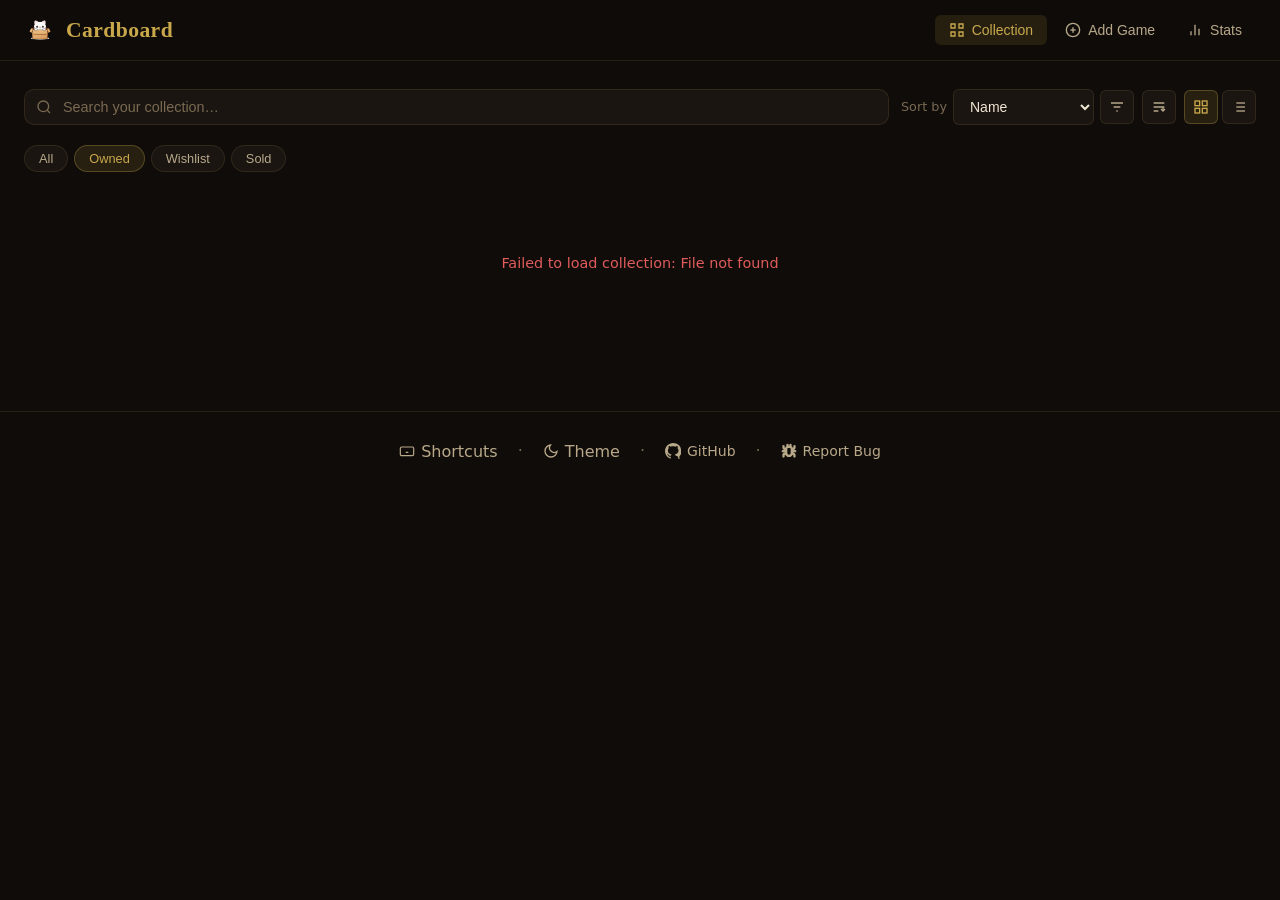
==== commit ba3a78ca: "accessibility changes" ====
--- a/frontend/index.html
+++ b/frontend/index.html
@@ -260,7 +260,7 @@
   </div>
 
   <!-- Toast notifications -->
-  <div id="toast-container" class="toast-container"></div>
+  <div id="toast-container" class="toast-container" role="status" aria-live="polite" aria-atomic="false"></div>
 
   <!-- Footer -->
   <footer class="footer">
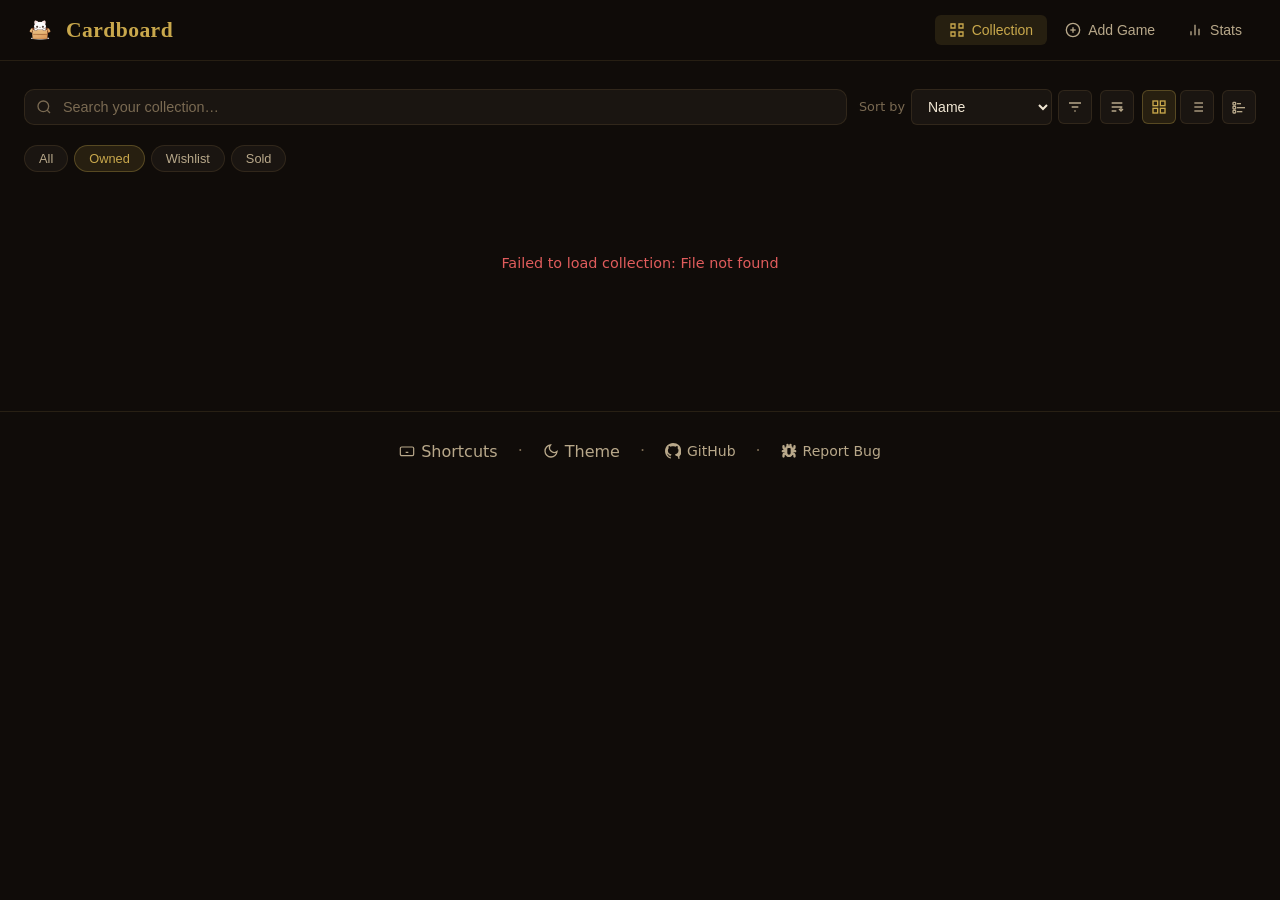
==== commit 93d66d9a: "bulk operations" ====
--- a/frontend/index.html
+++ b/frontend/index.html
@@ -73,6 +73,9 @@
               <svg viewBox="0 0 24 24" fill="none" stroke="currentColor" stroke-width="2"><line x1="8" y1="6" x2="21" y2="6"/><line x1="8" y1="12" x2="21" y2="12"/><line x1="8" y1="18" x2="21" y2="18"/><line x1="3" y1="6" x2="3.01" y2="6"/><line x1="3" y1="12" x2="3.01" y2="12"/><line x1="3" y1="18" x2="3.01" y2="18"/></svg>
             </button>
           </div>
+          <button class="icon-btn" id="bulk-select-toggle" title="Select games for bulk actions" aria-pressed="false">
+            <svg viewBox="0 0 24 24" fill="none" stroke="currentColor" stroke-width="2"><rect x="3" y="5" width="4" height="4" rx="1"/><polyline points="9 7 15 7"/><rect x="3" y="11" width="4" height="4" rx="1"/><polyline points="9 13 21 13"/><rect x="3" y="17" width="4" height="4" rx="1"/><polyline points="9 19 17 19"/></svg>
+          </button>
         </div>
       </div>
 
@@ -105,6 +108,7 @@
       </div>
 
       <div id="collection-stats" class="collection-stats"></div>
+      <div id="bulk-toolbar" class="bulk-toolbar" style="display:none" role="toolbar" aria-label="Bulk actions"></div>
 
       <div id="games-container" class="games-grid">
         <div class="loading-spinner">
@@ -134,6 +138,7 @@
             <div class="form-group full-width">
               <label for="m-name">Game Name *</label>
               <input type="text" id="m-name" name="name" required placeholder="e.g. Ticket to Ride" />
+              <span class="field-error" id="err-name"></span>
             </div>
             <div class="form-group">
               <label for="m-status">Status</label>
@@ -154,6 +159,7 @@
             <div class="form-group">
               <label for="m-max-players">Max Players</label>
               <input type="number" id="m-max-players" name="max_players" placeholder="5" min="1" />
+              <span class="field-error" id="err-max-players"></span>
             </div>
             <div class="form-group">
               <label for="m-min-playtime">Min Playtime (min)</label>
@@ -162,10 +168,12 @@
             <div class="form-group">
               <label for="m-max-playtime">Max Playtime (min)</label>
               <input type="number" id="m-max-playtime" name="max_playtime" placeholder="90" min="1" />
+              <span class="field-error" id="err-max-playtime"></span>
             </div>
             <div class="form-group">
               <label for="m-difficulty">Difficulty (1–5)</label>
               <input type="number" id="m-difficulty" name="difficulty" placeholder="2.5" min="1" max="5" step="0.1" />
+              <span class="field-error" id="err-difficulty"></span>
             </div>
             <div class="form-group full-width">
               <label>Cover Image</label>
@@ -192,23 +200,23 @@
             </div>
             <div class="form-group full-width">
               <label for="m-labels">Labels <span class="hint">(comma-separated, e.g. Favourite, Kid-friendly)</span></label>
-              <input type="text" id="m-labels" name="labels_raw" placeholder="Favourite, Solo, Kid-friendly" />
+              <input type="text" id="m-labels" name="labels_raw" placeholder="Favourite, Solo, Kid-friendly" list="dl-labels" autocomplete="off" />
             </div>
             <div class="form-group full-width">
               <label for="m-categories">Categories <span class="hint">(comma-separated)</span></label>
-              <input type="text" id="m-categories" name="categories_raw" placeholder="Strategy, Card Game" />
+              <input type="text" id="m-categories" name="categories_raw" placeholder="Strategy, Card Game" list="dl-categories" autocomplete="off" />
             </div>
             <div class="form-group full-width">
               <label for="m-mechanics">Mechanics <span class="hint">(comma-separated)</span></label>
-              <input type="text" id="m-mechanics" name="mechanics_raw" placeholder="Hand Management, Set Collection" />
+              <input type="text" id="m-mechanics" name="mechanics_raw" placeholder="Hand Management, Set Collection" list="dl-mechanics" autocomplete="off" />
             </div>
             <div class="form-group full-width">
               <label for="m-designers">Designers <span class="hint">(comma-separated)</span></label>
-              <input type="text" id="m-designers" name="designers_raw" placeholder="Alan Moon" />
+              <input type="text" id="m-designers" name="designers_raw" placeholder="Alan Moon" list="dl-designers" autocomplete="off" />
             </div>
             <div class="form-group full-width">
               <label for="m-publishers">Publishers <span class="hint">(comma-separated)</span></label>
-              <input type="text" id="m-publishers" name="publishers_raw" placeholder="Days of Wonder" />
+              <input type="text" id="m-publishers" name="publishers_raw" placeholder="Days of Wonder" list="dl-publishers" autocomplete="off" />
             </div>
             <div class="form-group">
               <label for="m-purchase-date">Purchase Date</label>
@@ -291,6 +299,13 @@
   <script type="module" src="/js/model-viewer.min.js"></script>
   <script src="js/api.js"></script>
   <script src="js/ui.js"></script>
+  <!-- Tag autocomplete datalists (populated by buildDataLists() in app.js) -->
+  <datalist id="dl-labels"></datalist>
+  <datalist id="dl-categories"></datalist>
+  <datalist id="dl-mechanics"></datalist>
+  <datalist id="dl-designers"></datalist>
+  <datalist id="dl-publishers"></datalist>
+
   <script src="js/confetti.js"></script>
   <script src="js/app.js"></script>
 </body>
--- a/frontend/css/style.css
+++ b/frontend/css/style.css
@@ -522,6 +522,62 @@
 
 .view-toggle { display: flex; gap: 4px; }
 
+/* ===== Bulk Selection ===== */
+.bulk-toolbar {
+  display: flex;
+  align-items: center;
+  gap: 10px;
+  padding: 10px 14px;
+  background: var(--bg-2);
+  border: 1px solid rgba(201,168,76,0.4);
+  border-radius: var(--radius);
+  margin-bottom: 14px;
+  flex-wrap: wrap;
+}
+.bulk-count {
+  font-size: 0.875rem;
+  color: var(--text);
+  font-weight: 500;
+  flex: 1;
+  white-space: nowrap;
+}
+.bulk-status-select {
+  padding: 6px 10px;
+  background: var(--bg-3);
+  border: 1px solid var(--border);
+  border-radius: var(--radius-sm);
+  color: var(--text);
+  font-size: 0.82rem;
+  cursor: pointer;
+}
+.bulk-status-select:focus { outline: none; border-color: var(--accent); }
+
+/* Checkbox overlay on cards/list items in bulk mode */
+.bulk-checkbox {
+  position: absolute;
+  top: 8px;
+  left: 8px;
+  width: 22px;
+  height: 22px;
+  border-radius: 50%;
+  background: var(--bg-2);
+  border: 2px solid var(--border);
+  display: flex;
+  align-items: center;
+  justify-content: center;
+  z-index: 2;
+  pointer-events: none;
+  transition: background var(--transition), border-color var(--transition);
+}
+.bulk-checkbox svg { width: 12px; height: 12px; color: #111; opacity: 0; transition: opacity var(--transition); }
+.game-card.selected .bulk-checkbox,
+.game-list-item.selected .bulk-checkbox { background: var(--accent); border-color: var(--accent); }
+.game-card.selected .bulk-checkbox svg,
+.game-list-item.selected .bulk-checkbox svg { opacity: 1; }
+
+.game-card.selected { border-color: var(--accent) !important; box-shadow: 0 0 0 2px rgba(201,168,76,0.25); }
+.game-list-item.selected { border-left: 3px solid var(--accent); background: rgba(201,168,76,0.06); }
+
 /* ===== Collection Stats ===== */
 .collection-stats {
   font-size: 0.82rem;
@@ -834,6 +890,17 @@
 .form-group textarea:focus,
 .form-input:focus { border-color: var(--accent); }
 
+.form-group input.invalid,
+.form-group textarea.invalid,
+.form-input.invalid { border-color: var(--danger) !important; }
+
+.field-error {
+  display: none;
+  color: var(--danger);
+  font-size: 0.75rem;
+  margin-top: 3px;
+}
+
 .form-group input::placeholder,
 .form-group textarea::placeholder,
 .form-input::placeholder { color: var(--text-3); }
@@ -911,6 +978,8 @@
 .btn-danger:hover { background: rgba(224,92,92,0.2); }
 
 .btn-sm { padding: 5px 12px; font-size: 0.8rem; }
+
+.btn:disabled { opacity: 0.6; cursor: not-allowed; pointer-events: none; }
 
 /* ===== Modal ===== */
 .modal {
@@ -1859,6 +1928,33 @@
   letter-spacing: 0.05em;
 }
 
+.stat-card[data-drilldown] {
+  cursor: pointer;
+  transition: border-color var(--transition), transform var(--transition), box-shadow var(--transition);
+}
+.stat-card[data-drilldown]:hover {
+  border-color: var(--border-hover);
+  transform: translateY(-2px);
+  box-shadow: var(--shadow);
+}
+
+.stat-bar-row[data-drilldown] { cursor: pointer; }
+.stat-bar-row[data-drilldown]:hover .stat-bar-label { color: var(--accent); }
+
+.drilldown-title-btn {
+  font-size: 0.72rem;
+  color: var(--accent);
+  background: none;
+  border: none;
+  cursor: pointer;
+  padding: 0 0 0 6px;
+  font-weight: normal;
+  text-transform: none;
+  letter-spacing: normal;
+  vertical-align: middle;
+}
+.drilldown-title-btn:hover { text-decoration: underline; }
+
 .stat-expansion-note {
   font-size: 0.85rem;
   font-weight: 400;
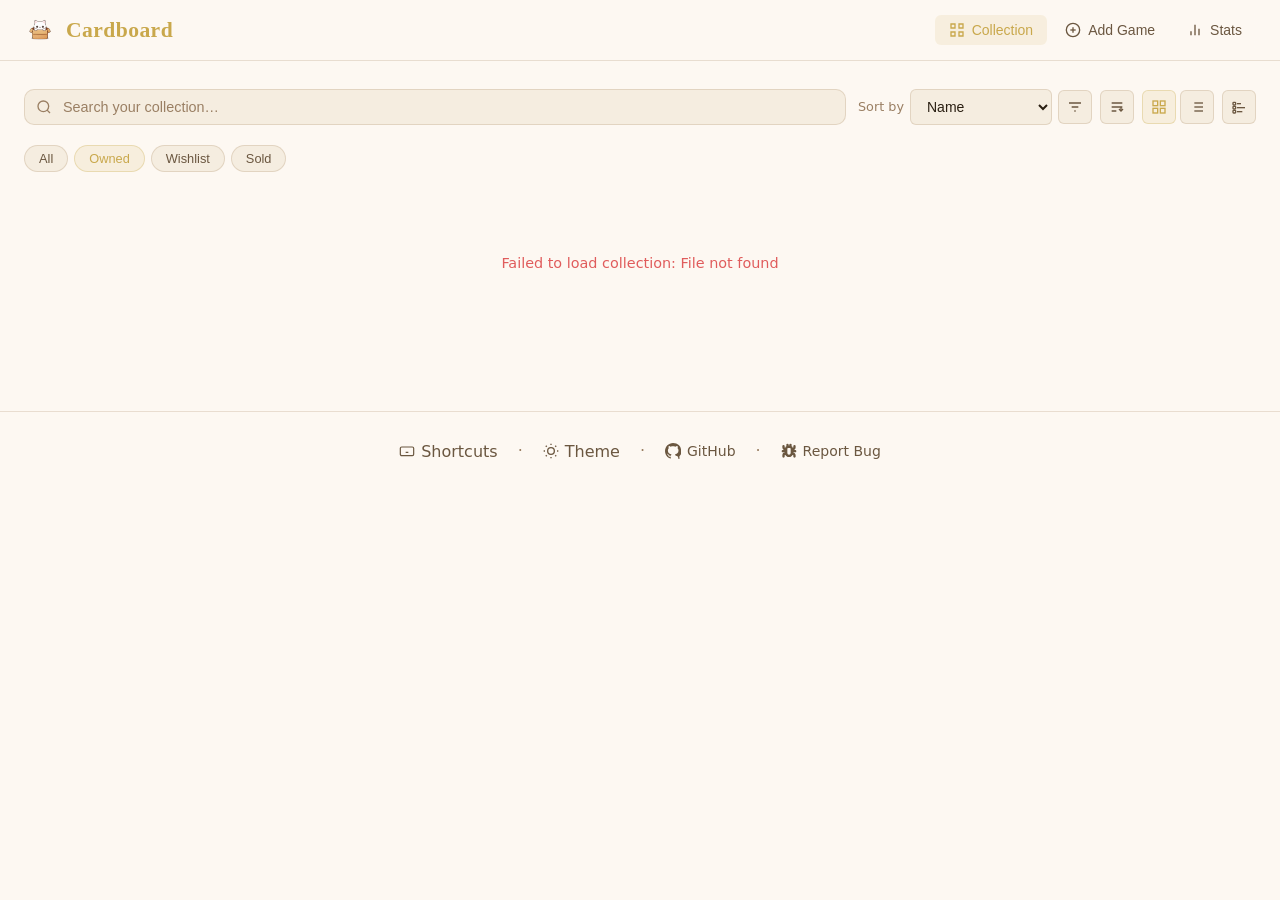
==== commit 9c7aeb2f: "bug fix" ====
--- a/frontend/index.html
+++ b/frontend/index.html
@@ -6,6 +6,8 @@
   <meta name="viewport" content="width=device-width, initial-scale=1.0" />
   <title>Cardboard</title>
   <link rel="icon" type="image/png" href="cardboard-icon.png" />
+  <link rel="manifest" href="/manifest.json" />
+  <meta name="theme-color" content="#1a1a2e" />
   <link rel="stylesheet" href="css/style.css" />
 </head>
 <body>
@@ -57,23 +59,24 @@
               <option value="last_played">Last Played</option>
               <option value="purchase_date">Purchase Date</option>
               <option value="purchase_price">Purchase Price</option>
+              <option value="priority">Wishlist Priority</option>
             </select>
-            <button id="sort-dir" class="icon-btn sort-dir-btn" title="Toggle sort direction" data-dir="asc">
-              <svg viewBox="0 0 24 24" fill="none" stroke="currentColor" stroke-width="2"><path d="M3 6h18M7 12h10M11 18h2"/></svg>
+            <button id="sort-dir" class="icon-btn sort-dir-btn" title="Toggle sort direction" aria-label="Toggle sort direction" data-dir="asc">
+              <svg viewBox="0 0 24 24" fill="none" stroke="currentColor" stroke-width="2" aria-hidden="true"><path d="M3 6h18M7 12h10M11 18h2"/></svg>
             </button>
           </div>
-          <button class="icon-btn" id="show-expansions-btn" title="Show expansions" aria-pressed="false">
-            <svg viewBox="0 0 24 24" fill="none" stroke="currentColor" stroke-width="2"><path d="M4 6h16M4 12h16M4 18h7"/><path d="M15 15l3 3 3-3"/><line x1="18" y1="18" x2="18" y2="12"/></svg>
+          <button class="icon-btn" id="show-expansions-btn" title="Show expansions" aria-label="Show expansions" aria-pressed="false">
+            <svg viewBox="0 0 24 24" fill="none" stroke="currentColor" stroke-width="2" aria-hidden="true"><path d="M4 6h16M4 12h16M4 18h7"/><path d="M15 15l3 3 3-3"/><line x1="18" y1="18" x2="18" y2="12"/></svg>
           </button>
-          <div class="view-toggle">
-            <button class="icon-btn active" id="view-grid" title="Grid view">
-              <svg viewBox="0 0 24 24" fill="none" stroke="currentColor" stroke-width="2"><rect x="3" y="3" width="7" height="7"/><rect x="14" y="3" width="7" height="7"/><rect x="3" y="14" width="7" height="7"/><rect x="14" y="14" width="7" height="7"/></svg>
+          <div class="view-toggle" role="group" aria-label="View mode">
+            <button class="icon-btn active" id="view-grid" title="Grid view" aria-label="Grid view">
+              <svg viewBox="0 0 24 24" fill="none" stroke="currentColor" stroke-width="2" aria-hidden="true"><rect x="3" y="3" width="7" height="7"/><rect x="14" y="3" width="7" height="7"/><rect x="3" y="14" width="7" height="7"/><rect x="14" y="14" width="7" height="7"/></svg>
             </button>
-            <button class="icon-btn" id="view-list" title="List view">
-              <svg viewBox="0 0 24 24" fill="none" stroke="currentColor" stroke-width="2"><line x1="8" y1="6" x2="21" y2="6"/><line x1="8" y1="12" x2="21" y2="12"/><line x1="8" y1="18" x2="21" y2="18"/><line x1="3" y1="6" x2="3.01" y2="6"/><line x1="3" y1="12" x2="3.01" y2="12"/><line x1="3" y1="18" x2="3.01" y2="18"/></svg>
+            <button class="icon-btn" id="view-list" title="List view" aria-label="List view">
+              <svg viewBox="0 0 24 24" fill="none" stroke="currentColor" stroke-width="2" aria-hidden="true"><line x1="8" y1="6" x2="21" y2="6"/><line x1="8" y1="12" x2="21" y2="12"/><line x1="8" y1="18" x2="21" y2="18"/><line x1="3" y1="6" x2="3.01" y2="6"/><line x1="3" y1="12" x2="3.01" y2="12"/><line x1="3" y1="18" x2="3.01" y2="18"/></svg>
             </button>
           </div>
-          <button class="icon-btn" id="bulk-select-toggle" title="Select games for bulk actions" aria-pressed="false">
+          <button class="icon-btn" id="bulk-select-toggle" title="Select games for bulk actions" aria-label="Select games for bulk actions" aria-pressed="false">
             <svg viewBox="0 0 24 24" fill="none" stroke="currentColor" stroke-width="2"><rect x="3" y="5" width="4" height="4" rx="1"/><polyline points="9 7 15 7"/><rect x="3" y="11" width="4" height="4" rx="1"/><polyline points="9 13 21 13"/><rect x="3" y="17" width="4" height="4" rx="1"/><polyline points="9 19 17 19"/></svg>
           </button>
         </div>
@@ -85,14 +88,14 @@
           <button class="filter-pill" id="filter-never-played">Never Played</button>
           <div class="filter-field">
             <label class="filter-label" for="filter-players">Players</label>
-            <input type="number" id="filter-players" class="filter-input" min="1" max="99" placeholder="any">
+            <input type="number" id="filter-players" class="filter-input" min="1" max="99" placeholder="any" autocomplete="off">
           </div>
           <div class="filter-field">
             <label class="filter-label" for="filter-time">Time</label>
-            <input type="number" id="filter-time" class="filter-input" min="1" placeholder="any">
+            <input type="number" id="filter-time" class="filter-input" min="1" placeholder="any" autocomplete="off">
             <span class="filter-unit">min</span>
           </div>
-          <button class="pick-for-me-btn" id="pick-for-me-btn" style="display:none" aria-label="Pick a random matching game">🎲 Pick for Me</button>
+          <button class="pick-for-me-btn" id="game-night-btn" aria-label="Open game night planner">🎲 Game Night</button>
           <div id="filter-mechanics-chips" class="filter-chips-row" style="display:none"></div>
           <div id="filter-categories-chips" class="filter-chips-row" style="display:none"></div>
           <button class="filter-clear-all" id="filter-clear-all">Clear filters</button>
@@ -107,7 +110,7 @@
         <button class="pill" data-status="sold">Sold</button>
       </div>
 
-      <div id="collection-stats" class="collection-stats"></div>
+      <div id="collection-stats" class="collection-stats" role="status" aria-live="polite"></div>
       <div id="bulk-toolbar" class="bulk-toolbar" style="display:none" role="toolbar" aria-label="Bulk actions"></div>
 
       <div id="games-container" class="games-grid">
@@ -137,7 +140,7 @@
           <div class="form-grid">
             <div class="form-group full-width">
               <label for="m-name">Game Name *</label>
-              <input type="text" id="m-name" name="name" required placeholder="e.g. Ticket to Ride" />
+              <input type="text" id="m-name" name="name" required placeholder="e.g. Ticket to Ride" autocomplete="off" />
               <span class="field-error" id="err-name"></span>
             </div>
             <div class="form-group">
@@ -150,39 +153,39 @@
             </div>
             <div class="form-group">
               <label for="m-year">Year Published</label>
-              <input type="number" id="m-year" name="year_published" placeholder="2004" min="1800" max="2030" />
+              <input type="number" id="m-year" name="year_published" placeholder="2004" min="1800" max="2030" autocomplete="off" />
             </div>
             <div class="form-group">
               <label for="m-min-players">Min Players</label>
-              <input type="number" id="m-min-players" name="min_players" placeholder="2" min="1" max="20" />
+              <input type="number" id="m-min-players" name="min_players" placeholder="2" min="1" max="20" autocomplete="off" />
             </div>
             <div class="form-group">
               <label for="m-max-players">Max Players</label>
-              <input type="number" id="m-max-players" name="max_players" placeholder="5" min="1" />
+              <input type="number" id="m-max-players" name="max_players" placeholder="5" min="1" autocomplete="off" />
               <span class="field-error" id="err-max-players"></span>
             </div>
             <div class="form-group">
               <label for="m-min-playtime">Min Playtime (min)</label>
-              <input type="number" id="m-min-playtime" name="min_playtime" placeholder="30" min="1" />
+              <input type="number" id="m-min-playtime" name="min_playtime" placeholder="30" min="1" autocomplete="off" />
             </div>
             <div class="form-group">
               <label for="m-max-playtime">Max Playtime (min)</label>
-              <input type="number" id="m-max-playtime" name="max_playtime" placeholder="90" min="1" />
+              <input type="number" id="m-max-playtime" name="max_playtime" placeholder="90" min="1" autocomplete="off" />
               <span class="field-error" id="err-max-playtime"></span>
             </div>
             <div class="form-group">
               <label for="m-difficulty">Difficulty (1–5)</label>
-              <input type="number" id="m-difficulty" name="difficulty" placeholder="2.5" min="1" max="5" step="0.1" />
+              <input type="number" id="m-difficulty" name="difficulty" placeholder="2.5" min="1" max="5" step="0.1" autocomplete="off" />
               <span class="field-error" id="err-difficulty"></span>
             </div>
             <div class="form-group full-width">
-              <label>Cover Image</label>
+              <label for="m-image-url">Cover Image <span class="hint">(displayed on your game card)</span></label>
               <div class="image-edit-area">
                 <div class="image-edit-preview" id="add-image-preview">
                   <span class="image-edit-empty">No image</span>
                 </div>
                 <div class="image-edit-controls">
-                  <input type="url" id="m-image-url" name="image_url" class="form-input" placeholder="Paste image URL…" />
+                  <input type="url" id="m-image-url" name="image_url" class="form-input" placeholder="Paste image URL…" autocomplete="off" />
                   <div class="image-edit-row">
                     <label class="btn btn-secondary btn-sm image-upload-label">
                       <input type="file" id="add-image-file" accept="image/jpeg,image/png,image/gif,image/webp" style="display:none">
@@ -196,7 +199,7 @@
             </div>
             <div class="form-group full-width">
               <label for="m-description">Description</label>
-              <textarea id="m-description" name="description" rows="3" placeholder="A brief description of the game…"></textarea>
+              <textarea id="m-description" name="description" rows="3" placeholder="A brief description of the game…" autocomplete="off"></textarea>
             </div>
             <div class="form-group full-width">
               <label for="m-labels">Labels <span class="hint">(comma-separated, e.g. Favourite, Kid-friendly)</span></label>
@@ -220,20 +223,20 @@
             </div>
             <div class="form-group">
               <label for="m-purchase-date">Purchase Date</label>
-              <input type="date" id="m-purchase-date" name="purchase_date" class="date-input" />
+              <input type="date" id="m-purchase-date" name="purchase_date" class="date-input" autocomplete="off" />
             </div>
             <div class="form-group">
               <label for="m-purchase-price">Purchase Price ($)</label>
-              <input type="number" id="m-purchase-price" name="purchase_price" placeholder="29.99" step="0.01" min="0" />
+              <input type="number" id="m-purchase-price" name="purchase_price" placeholder="29.99" step="0.01" min="0" autocomplete="off" />
             </div>
             <div class="form-group full-width">
               <label for="m-purchase-location">Purchase Location</label>
-              <input type="text" id="m-purchase-location" name="purchase_location" placeholder="Amazon, local game shop…" />
+              <input type="text" id="m-purchase-location" name="purchase_location" placeholder="Amazon, local game shop…" autocomplete="off" />
             </div>
             <div class="form-group full-width">
               <label for="m-location">Storage Location</label>
               <div class="input-with-toggle">
-                <input type="text" id="m-location" name="location" placeholder="Shelf 2, Box A…" />
+                <input type="text" id="m-location" name="location" placeholder="Shelf 2, Box A…" autocomplete="off" />
                 <label class="inline-toggle">
                   <input type="checkbox" id="m-show-location" name="show_location">
                   Show on card
@@ -258,6 +261,14 @@
       </div>
     </section>
   </main>
+
+  <!-- Game Night Modal -->
+  <div id="game-night-modal" class="modal" role="dialog" aria-modal="true" aria-labelledby="game-night-title" style="display:none">
+    <div class="modal-backdrop" id="game-night-backdrop"></div>
+    <div class="modal-container">
+      <div class="modal-inner" id="game-night-inner"></div>
+    </div>
+  </div>
 
   <!-- Game Detail Modal -->
   <div id="game-modal" class="modal" role="dialog" aria-modal="true" aria-labelledby="modal-title" style="display:none">
@@ -308,5 +319,10 @@
 
   <script src="js/confetti.js"></script>
   <script src="js/app.js"></script>
+  <script>
+    if ('serviceWorker' in navigator) {
+      navigator.serviceWorker.register('/sw.js').catch(() => {});
+    }
+  </script>
 </body>
 </html>
--- a/frontend/css/style.css
+++ b/frontend/css/style.css
@@ -2595,10 +2595,18 @@
   border-radius: var(--radius);
   padding: 8px 10px;
   transition: background 0.15s;
-}
-
-.gallery-list-item:hover {
-  background: var(--bg-3);
+  cursor: grab;
+}
+.gallery-list-item:hover { background: var(--bg-3); }
+.gallery-list-item.dragging { opacity: 0.35; cursor: grabbing; }
+.gallery-list-item.drag-over { border-color: var(--accent); background: var(--bg-3); }
+.gallery-drag-handle {
+  font-size: 1.1rem;
+  color: var(--text-3);
+  cursor: grab;
+  user-select: none;
+  flex-shrink: 0;
+  line-height: 1;
 }
 
 .gallery-thumb {
@@ -3042,6 +3050,214 @@
   padding: 8px 16px 0;
   min-height: 1.4em;
 }
+
+/* ===== BGG Rating ===== */
+.bgg-rating-badge {
+  display: inline-flex;
+  align-items: center;
+  gap: 3px;
+  padding: 2px 6px;
+  background: rgba(var(--accent-rgb, 100,160,255), 0.12);
+  border: 1px solid rgba(var(--accent-rgb, 100,160,255), 0.25);
+  border-radius: 10px;
+  font-size: 0.7rem;
+  font-weight: 600;
+  color: var(--accent);
+  white-space: nowrap;
+}
+.bgg-rating-detail {
+  display: inline-block;
+  font-size: 0.8rem;
+  color: var(--accent);
+  font-weight: 500;
+  margin-left: 6px;
+}
+
+/* ===== Wishlist Priority + Target Price ===== */
+.wishlist-priority {
+  display: inline-flex;
+  gap: 1px;
+  font-size: 0.75rem;
+}
+.wishlist-target-price {
+  display: inline-flex;
+  align-items: center;
+  gap: 3px;
+  padding: 2px 6px;
+  background: rgba(72, 199, 116, 0.12);
+  border: 1px solid rgba(72, 199, 116, 0.25);
+  border-radius: 10px;
+  font-size: 0.7rem;
+  font-weight: 600;
+  color: #48c774;
+  white-space: nowrap;
+}
+
+/* ===== Condition Badge ===== */
+.condition-badge {
+  display: inline-flex;
+  align-items: center;
+  padding: 2px 6px;
+  border-radius: 10px;
+  font-size: 0.68rem;
+  font-weight: 600;
+  border: 1px solid transparent;
+  white-space: nowrap;
+}
+.condition-new    { background: rgba(72,199,116,0.15); border-color: rgba(72,199,116,0.3); color: #48c774; }
+.condition-good   { background: rgba(100,160,255,0.12); border-color: rgba(100,160,255,0.25); color: var(--accent); }
+.condition-fair   { background: rgba(255,183,77,0.12); border-color: rgba(255,183,77,0.3); color: #ffb74d; }
+.condition-poor   { background: rgba(255,82,82,0.12); border-color: rgba(255,82,82,0.3); color: #ff5252; }
+
+/* ===== Game Night Modal ===== */
+.game-night-header {
+  margin-bottom: 16px;
+}
+.game-night-inputs {
+  display: flex;
+  gap: 12px;
+  margin-bottom: 16px;
+  flex-wrap: wrap;
+}
+.game-night-inputs .form-group {
+  flex: 1;
+  min-width: 120px;
+}
+.game-night-panel {
+  display: flex;
+  flex-direction: column;
+  gap: 8px;
+  min-height: 120px;
+}
+.game-night-empty {
+  text-align: center;
+  color: var(--text-3);
+  font-size: 0.875rem;
+  padding: 32px 0;
+}
+.game-night-item {
+  display: flex;
+  align-items: flex-start;
+  gap: 12px;
+  padding: 10px 12px;
+  background: var(--bg-2);
+  border: 1px solid var(--border);
+  border-radius: var(--radius-sm);
+  cursor: pointer;
+  transition: background var(--transition), border-color var(--transition);
+}
+.game-night-item:hover {
+  background: var(--bg-3);
+  border-color: var(--border-hover);
+}
+.game-night-rank {
+  font-size: 1rem;
+  font-weight: 700;
+  color: var(--accent);
+  min-width: 20px;
+  text-align: center;
+}
+.game-night-info { flex: 1; min-width: 0; }
+.game-night-name {
+  font-weight: 600;
+  font-size: 0.9rem;
+  white-space: nowrap;
+  overflow: hidden;
+  text-overflow: ellipsis;
+}
+.game-night-meta {
+  font-size: 0.75rem;
+  color: var(--text-2);
+  margin-top: 2px;
+}
+.game-night-reasons {
+  display: flex;
+  flex-wrap: wrap;
+  gap: 4px;
+  margin-top: 6px;
+}
+.reason-chip {
+  display: inline-block;
+  padding: 1px 7px;
+  border-radius: 10px;
+  font-size: 0.68rem;
+  font-weight: 500;
+  background: rgba(var(--accent-rgb, 100,160,255), 0.12);
+  border: 1px solid rgba(var(--accent-rgb, 100,160,255), 0.2);
+  color: var(--accent);
+}
+
+/* ===== Share / Readonly ===== */
+.share-readonly-badge {
+  display: inline-flex;
+  align-items: center;
+  gap: 4px;
+  padding: 2px 8px;
+  border-radius: 10px;
+  font-size: 0.72rem;
+  font-weight: 600;
+  background: rgba(255,183,77,0.12);
+  border: 1px solid rgba(255,183,77,0.3);
+  color: #ffb74d;
+}
+.share-manage-panel { display: flex; flex-direction: column; gap: 12px; }
+.share-token-list { display: flex; flex-direction: column; gap: 8px; }
+.share-empty { font-size: 0.875rem; color: var(--text-3); padding: 8px 0; }
+.share-token-row {
+  display: flex;
+  align-items: center;
+  gap: 8px;
+  padding: 10px 12px;
+  background: var(--bg-2);
+  border: 1px solid var(--border);
+  border-radius: var(--radius-sm);
+}
+.share-token-info { flex: 1; min-width: 0; }
+.share-token-label { font-size: 0.85rem; font-weight: 600; }
+.share-token-date  { font-size: 0.72rem; color: var(--text-3); }
+.share-link-input {
+  all: unset;
+  display: block;
+  width: 100%;
+  box-sizing: border-box;
+  font-size: 0.75rem;
+  color: var(--text-2);
+  background: var(--bg-3);
+  border: 1px solid var(--border);
+  border-radius: var(--radius-sm);
+  padding: 4px 8px;
+  margin-top: 4px;
+  cursor: text;
+  overflow: hidden;
+  text-overflow: ellipsis;
+  white-space: nowrap;
+}
+.share-token-actions { display: flex; gap: 6px; flex-shrink: 0; }
+.share-create-row {
+  display: flex;
+  gap: 8px;
+  align-items: center;
+  padding-top: 8px;
+  border-top: 1px solid var(--border);
+}
+.share-create-row .form-input { flex: 1; }
+
+/* ===== Undo Toast ===== */
+.toast-undo {
+  display: flex;
+  align-items: center;
+  gap: 10px;
+}
+.toast-undo-btn {
+  all: unset;
+  cursor: pointer;
+  font-size: 0.8rem;
+  font-weight: 700;
+  color: var(--accent);
+  text-decoration: underline;
+  white-space: nowrap;
+}
+.toast-undo-btn:hover { opacity: 0.8; }
 
 /* ===== Responsive ===== */
 @media (max-width: 768px) {
